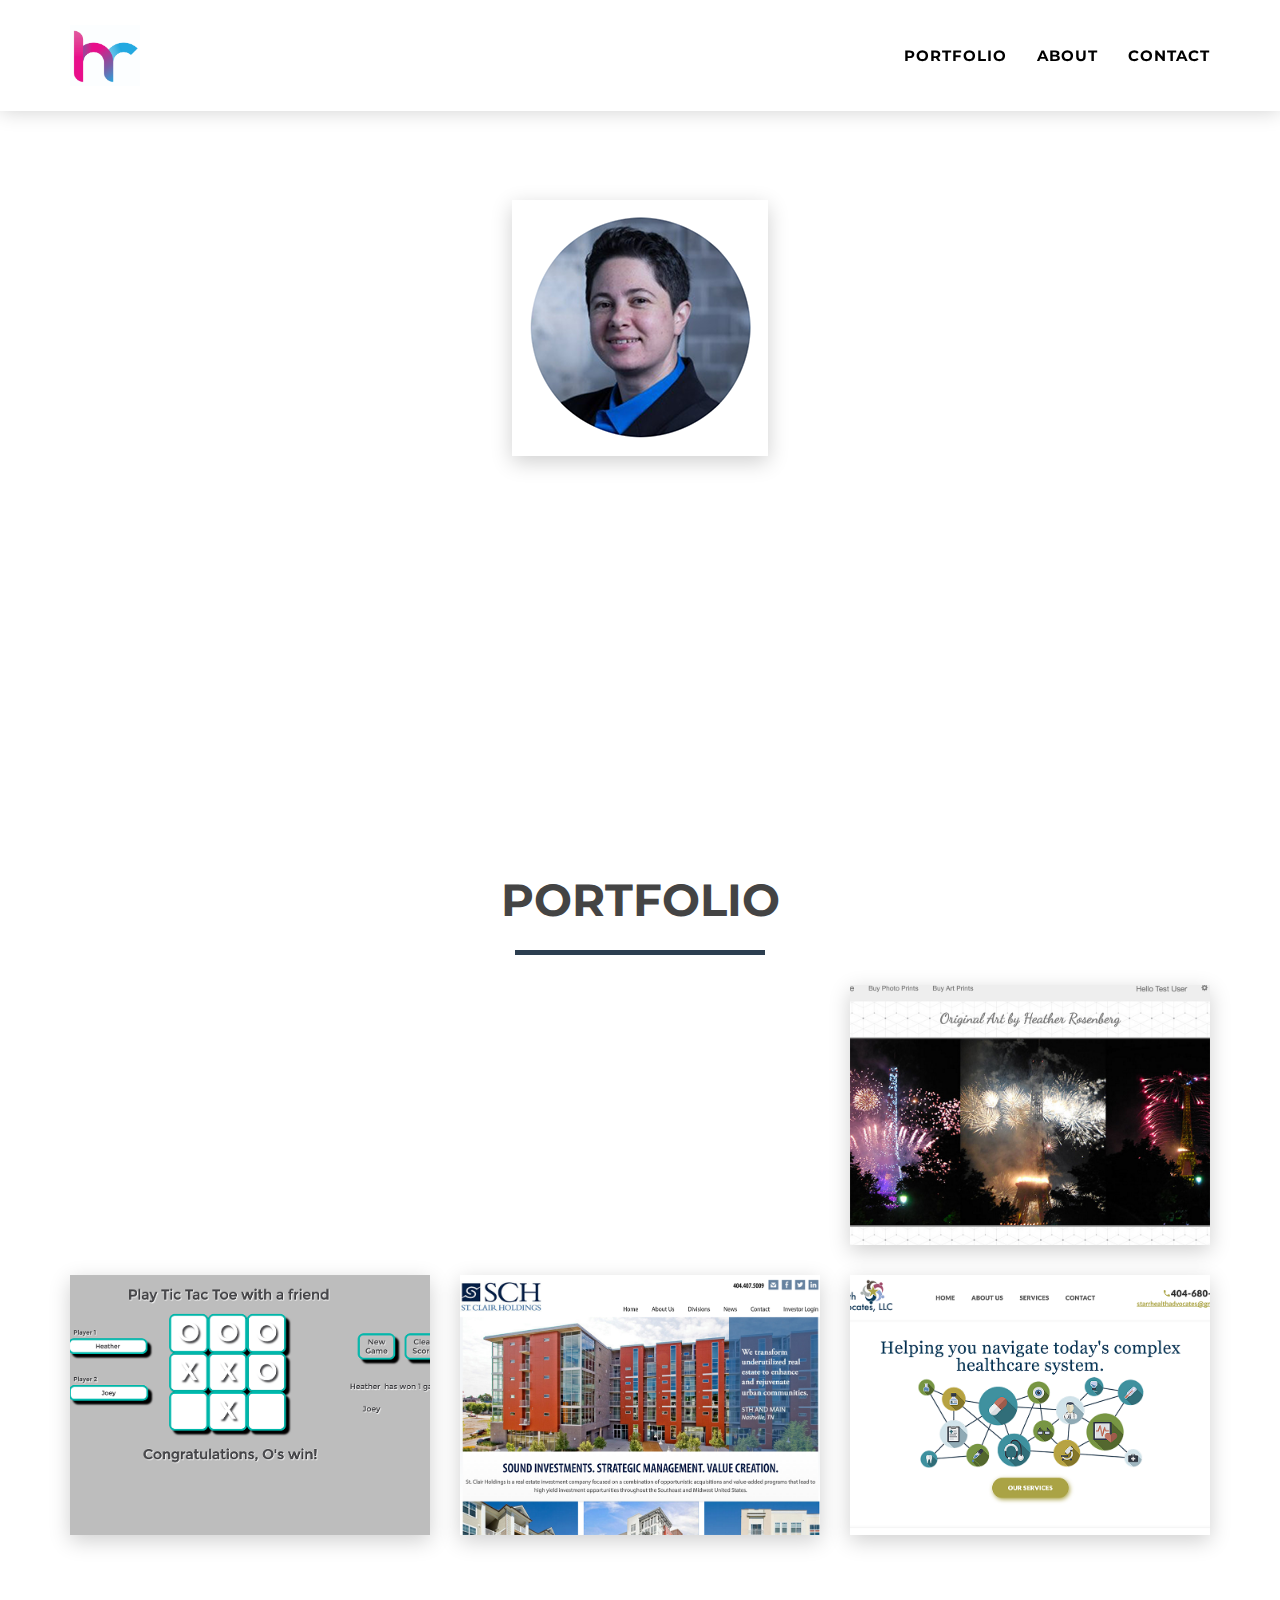
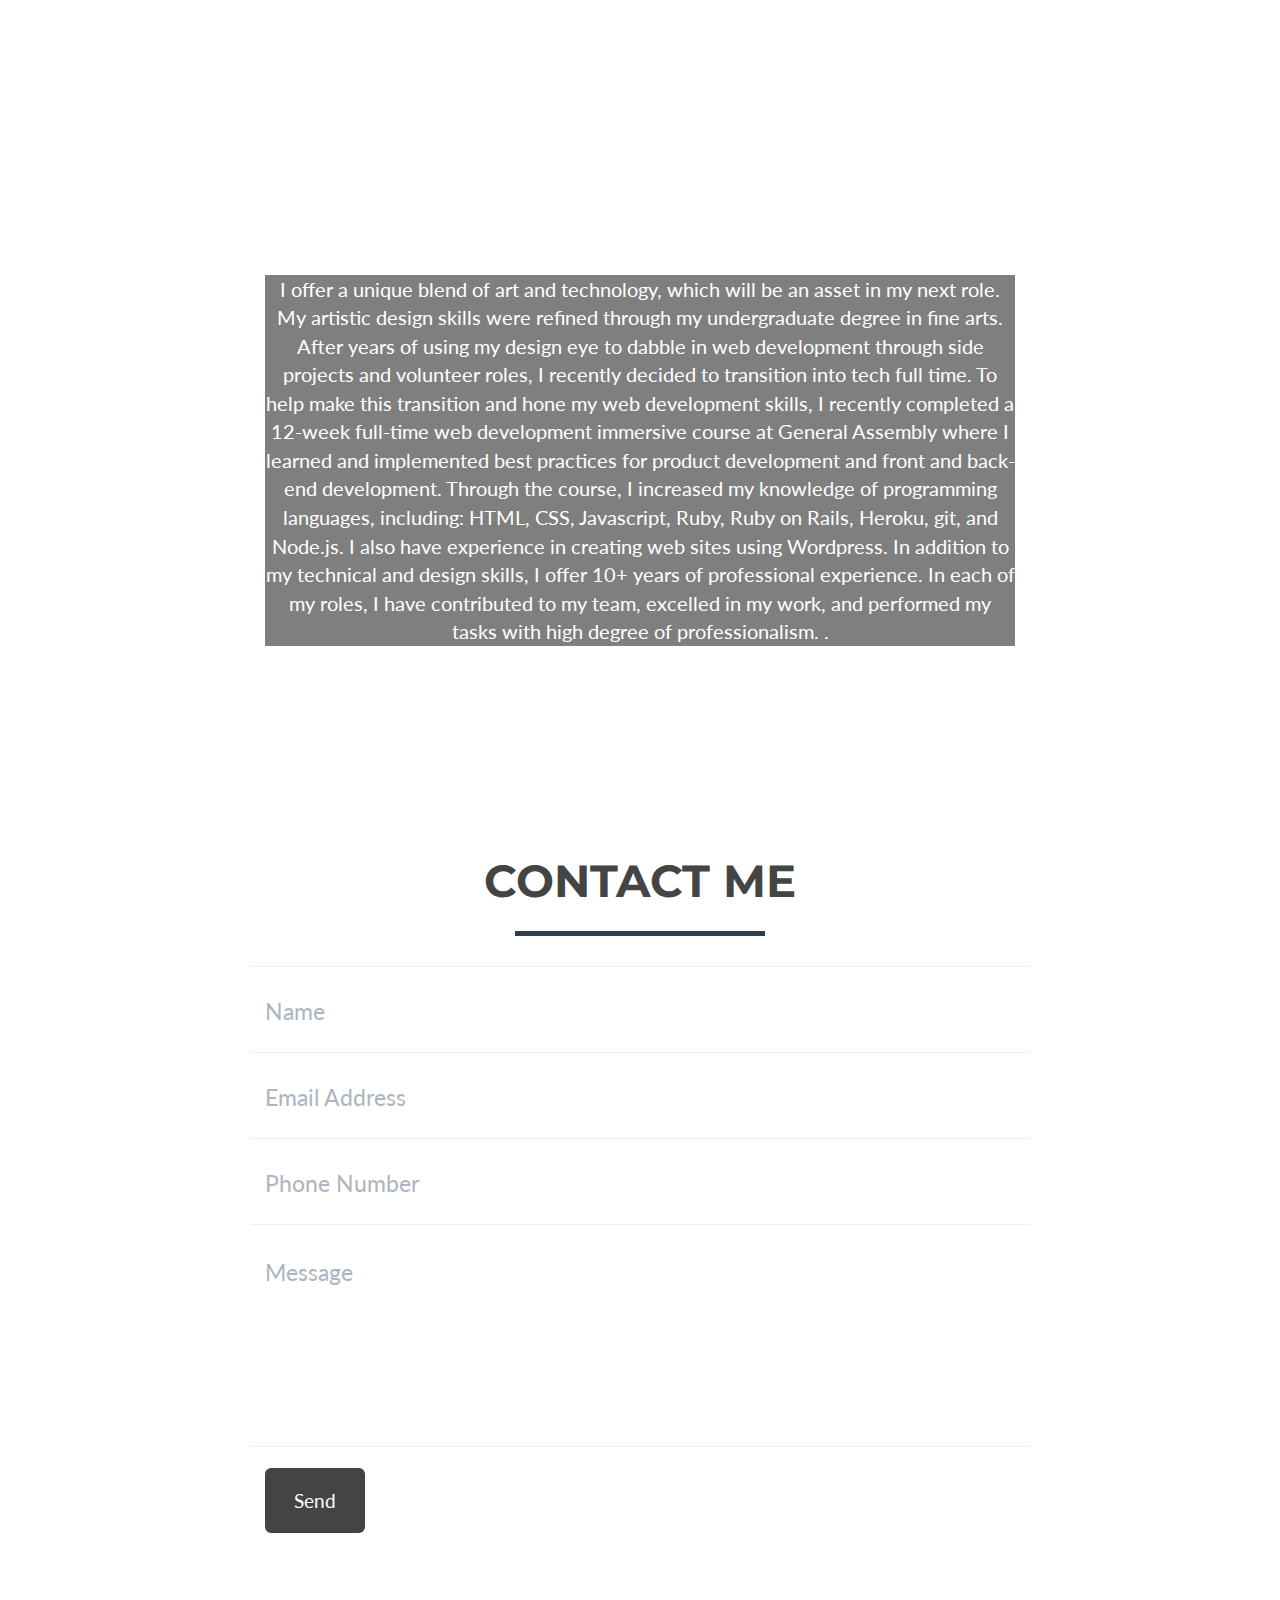
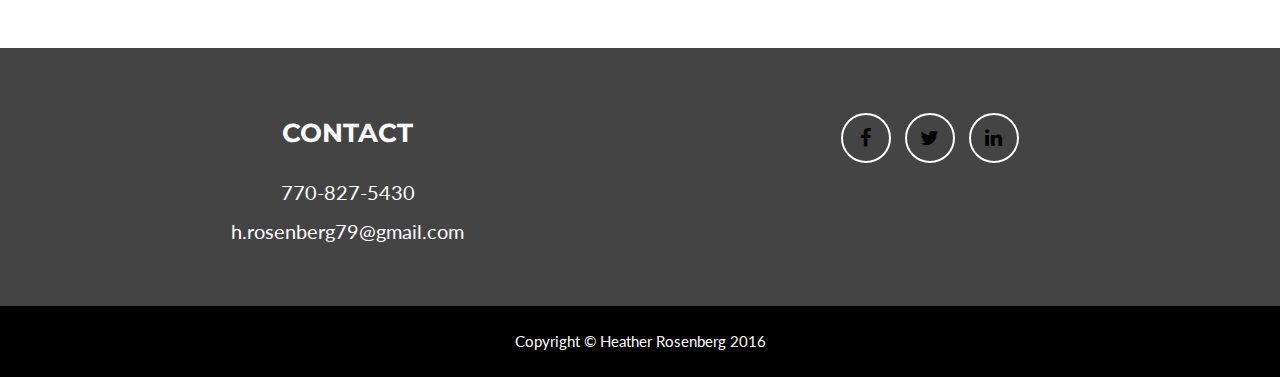
==== portfolio/index.html @ 95f4e846 "Add files via upload" ====
<!DOCTYPE html>
<html lang="en">

<head>

    <meta charset="utf-8">
    <meta http-equiv="X-UA-Compatible" content="IE=edge">
    <meta name="viewport" content="width=device-width, initial-scale=1">
    <meta name="description" content="">
    <meta name="author" content="">

    <title>Freelancer - Start Bootstrap Theme</title>

    <!-- Bootstrap Core CSS - Uses Bootswatch Flatly Theme: http://bootswatch.com/flatly/ -->
    <link href="css/bootstrap.min.css" rel="stylesheet">

    <!-- Custom CSS -->
    <link href="css/freelancer.css" rel="stylesheet">

    <!-- Custom Fonts -->
    <link href="font-awesome/css/font-awesome.min.css" rel="stylesheet" type="text/css">
    <link href="http://fonts.googleapis.com/css?family=Montserrat:400,700" rel="stylesheet" type="text/css">
    <link href="http://fonts.googleapis.com/css?family=Lato:400,700,400italic,700italic" rel="stylesheet" type="text/css">

    <!-- HTML5 Shim and Respond.js IE8 support of HTML5 elements and media queries -->
    <!-- WARNING: Respond.js doesn't work if you view the page via file:// -->
    <!--[if lt IE 9]>
        <script src="https://oss.maxcdn.com/libs/html5shiv/3.7.0/html5shiv.js"></script>
        <script src="https://oss.maxcdn.com/libs/respond.js/1.4.2/respond.min.js"></script>
    <![endif]-->

</head>

<body id="page-top" class="index">

    <!-- Navigation -->
    <nav class="navbar navbar-default navbar-fixed-top">
        <div class="container">
            <!-- Brand and toggle get grouped for better mobile display -->
            <div class="navbar-header page-scroll">
                <button type="button" class="navbar-toggle" data-toggle="collapse" data-target="#bs-example-navbar-collapse-1">
                    <span class="sr-only">Toggle navigation</span>
                    <span class="icon-bar"></span>
                    <span class="icon-bar"></span>
                    <span class="icon-bar"></span>
                </button>
                <a href="#page-top"><img class="logo" src="img/logo.jpg"></a>
            </div>

            <!-- Collect the nav links, forms, and other content for toggling -->
            <div class="collapse navbar-collapse" id="bs-example-navbar-collapse-1">
                <ul class="nav navbar-nav navbar-right">
                    <li class="hidden">
                        <a href="#page-top"></a>
                    </li>
                    <li class="page-scroll">
                        <a href="#portfolio">Portfolio</a>
                    </li>
                    <li class="page-scroll">
                        <a href="#about">About</a>
                    </li>
                    <li class="page-scroll">
                        <a href="#contact">Contact</a>
                    </li>
                </ul>
            </div>
            <!-- /.navbar-collapse -->
        </div>
        <!-- /.container-fluid -->
    </nav>

    <!-- Header -->
    <header>
        <div class="container">
            <div class="row">
                <div class="col-lg-12">
                    <img class="img-responsive" src="img/profilepic.png" alt="">
                    <div class="intro-text">
                        <span class="name">Heather Rosenberg</span>
                        <hr class="star-light">
                        <span class="skills">Full Stack Web Developer</span>
                    </div>
                </div>
            </div>
        </div>
    </header>

    <!-- Portfolio Grid Section -->
    <section id="portfolio">
        <div class="container">
            <div class="row">
                <div class="col-lg-12 text-center">
                    <h2>Portfolio</h2>
                    <hr class="star-primary">
                </div>
            </div>
            <div class="row">
                <div class="col-sm-4 portfolio-item">
                    <a href="https://github.com/hrosenbe1/Symptom-App" class="portfolio-link" data-toggle="modal" target="blank">
                        <div class="caption">

                            <div class="caption-content">
                            <p>Ruby on Rails</p>
                                <i class="fa fa-search-plus fa-3x"></i>
                            </div>
                        </div>
                        <img src="img/portfolio/symptom_app.png" class="img-responsive" alt="">
                    </a>
                </div>
                <div class="col-sm-4 portfolio-item">
                    <a href="https://github.com/hrosenbe1/project3" target="blank" class="portfolio-link" data-toggle="modal">
                        <div class="caption">
                            <div class="caption-content">
                            <p>ME(A)N stack w/out A</p>
                                <i class="fa fa-search-plus fa-3x"></i>
                            </div>
                        </div>
                        <img src="img/portfolio/style_up.png" class="img-responsive" alt="">
                    </a>
                </div>
                <div class="col-sm-4 portfolio-item">
                    <a href="https://github.com/hrosenbe1/project4" class="portfolio-link" data-toggle="modal" target="blank">
                        <div class="caption">
                            <div class="caption-content">
                            <p>MEAN stack<p>
                                <i class="fa fa-search-plus fa-3x"></i>
                            </div>
                        </div>
                        <img src="img/portfolio/homescreenshot.png" class="img-responsive" alt="">
                    </a>
                </div>
                <div class="col-sm-4 portfolio-item">
                    <a href="https://github.com/hrosenbe1/Tic-Tac-Toe" class="portfolio-link" data-toggle="modal" target="blank">
                        <div class="caption">
                            <div class="caption-content">
                            <p>Javascript/Jquery</p>
                                <i class="fa fa-search-plus fa-3x"></i>
                            </div>
                        </div>
                        <img src="img/portfolio/ttt.png" class="img-responsive" alt="">
                    </a>
                </div>
                <div class="col-sm-4 portfolio-item">
                    <a href="http://www.stclairholdings.com" class="portfolio-link" data-toggle="modal" target="blank">
                        <div class="caption">
                            <div class="caption-content">
                            <p>Wordpress</p>
                                <i class="fa fa-search-plus fa-3x"></i>
                            </div>
                        </div>
                        <img src="img/portfolio/stclair.png" class="img-responsive" alt="">
                    </a>
                </div>
                <div class="col-sm-4 portfolio-item">
                    <a href="http://www.starrhealthadvocates.com" class="portfolio-link" data-toggle="modal" target="blank">
                        <div class="caption">
                            <div class="caption-content">
                            <p>Wordpress (in progress)</p>
                                <i class="fa fa-search-plus fa-3x"></i>
                            </div>
                        </div>
                        <img src="img/portfolio/starrhealth.png" class="img-responsive" alt="">
                    </a>
                </div>
            </div>
        </div>
    </section>

    <!-- About Section -->
    <section class="success" id="about">
        <div class="container">
            <div class="row">
                <div class="col-lg-12 text-center">
                    <h2 class="about">About</h2>
                    <hr class="star-light">
                </div>
            </div>
            <div class="row">
                <div class="col-lg-8 col-lg-offset-2">
                    <div class="box">
                    <p class="about-text">I offer a unique blend of art and technology, which will be an asset in my next role. My artistic design skills were refined through my undergraduate degree in fine arts. After years of using my design eye to dabble in web development through side projects and volunteer roles, I recently decided to transition into tech full time. To help make this transition and hone my web development skills, I recently completed a 12-week full-time web development immersive course at General Assembly where I learned and implemented best practices for product development and front and back-end development. Through the course, I increased my knowledge of programming languages, including: HTML, CSS, Javascript, Ruby, Ruby on Rails, Heroku, git, and Node.js. I also have experience in creating web sites using Wordpress. In addition to my technical and design skills, I offer 10+ years of professional experience. In each of my roles, I have contributed to my team, excelled in my work, and performed my tasks with high degree of professionalism.
.</p></div>
                </div>
                <!-- <div class="col-lg-4">
                    <p>Whether you're a student looking to showcase your work, a professional looking to attract clients, or a graphic artist looking to share your projects, this template is the perfect starting point!</p>
                </div> -->
                <!-- <div class="col-lg-8 col-lg-offset-2 text-center">
                    <a href="#" class="btn btn-lg btn-outline">
                        <i class="fa fa-download"></i> Download Theme
                    </a>
                </div> -->
            </div>
        </div>
    </section>

    <!-- Contact Section -->
    <section id="contact">
        <div class="container">
            <div class="row">
                <div class="col-lg-12 text-center">
                    <h2>Contact Me</h2>
                    <hr class="star-primary">
                </div>
            </div>
            <div class="row">
                <div class="col-lg-8 col-lg-offset-2">
                    <!-- To configure the contact form email address, go to mail/contact_me.php and update the email address in the PHP file on line 19. -->
                    <!-- The form should work on most web servers, but if the form is not working you may need to configure your web server differently. -->
                    <form name="sentMessage" id="contactForm" novalidate>
                        <div class="row control-group">
                            <div class="form-group col-xs-12 floating-label-form-group controls">
                                <label>Name</label>
                                <input type="text" class="form-control" placeholder="Name" id="name" required data-validation-required-message="Please enter your name.">
                                <p class="help-block text-danger"></p>
                            </div>
                        </div>
                        <div class="row control-group">
                            <div class="form-group col-xs-12 floating-label-form-group controls">
                                <label>Email Address</label>
                                <input type="email" class="form-control" placeholder="Email Address" id="email" required data-validation-required-message="Please enter your email address.">
                                <p class="help-block text-danger"></p>
                            </div>
                        </div>
                        <div class="row control-group">
                            <div class="form-group col-xs-12 floating-label-form-group controls">
                                <label>Phone Number</label>
                                <input type="tel" class="form-control" placeholder="Phone Number" id="phone" required data-validation-required-message="Please enter your phone number.">
                                <p class="help-block text-danger"></p>
                            </div>
                        </div>
                        <div class="row control-group">
                            <div class="form-group col-xs-12 floating-label-form-group controls">
                                <label>Message</label>
                                <textarea rows="5" class="form-control" placeholder="Message" id="message" required data-validation-required-message="Please enter a message."></textarea>
                                <p class="help-block text-danger"></p>
                            </div>
                        </div>
                        <br>
                        <div id="success"></div>
                        <div class="row">
                            <div class="form-group col-xs-12">
                                <button type="submit" class="btn btn-success btn-lg">Send</button>
                            </div>
                        </div>
                    </form>
                </div>
            </div>
        </div>
    </section>

    <!-- Footer -->
    <footer class="text-center">
        <div class="footer-above">
            <div class="container">
                <div class="row">
                    <div class="footer-col col-md-6">
                        <h3>Contact</h3>
                        <p>770-827-5430</p>
                        <p>h.rosenberg79@gmail.com</p>
                    </div>
                    <div class="footer-col col-md-6">
                        <!-- <h3>Around the Web</h3> -->
                        <ul class="list-inline">
                            <li>
                                <a href="https://www.facebook.com/heather.rosenberg.1293" class="btn-social btn-outline"><i class="fa fa-fw fa-facebook"></i></a>
                            </li>
                            <!-- <li>
                                <a href="#" class="btn-social btn-outline"><i class="fa fa-fw fa-google-plus"></i></a>
                            </li> -->
                            <li>
                                <a href="https://twitter.com/hrosenbe1" class="btn-social btn-outline"><i class="fa fa-fw fa-twitter"></i></a>
                            </li>
                            <li>
                                <a href="https://www.linkedin.com/in/heatherrosenberg" class="btn-social btn-outline"><i class="fa fa-fw fa-linkedin"></i></a>
                            </li>
                            <!-- <li>
                                <a href="#" class="btn-social btn-outline"><i class="fa fa-fw fa-dribbble"></i></a>
                            </li> -->
                        </ul>
                    </div>
                    <!-- <div class="footer-col col-md-4">
                        <h3>About Freelancer</h3>
                        <p>Freelance is a free to use, open source Bootstrap theme created by <a href="http://startbootstrap.com">Start Bootstrap</a>.</p>
                    </div> -->
                </div>
            </div>
        </div>
        <div class="footer-below">
            <div class="container">
                <div class="row">
                    <div class="col-lg-12">
                        Copyright &copy; Heather Rosenberg 2016
                    </div>
                </div>
            </div>
        </div>
    </footer>

    <!-- Scroll to Top Button (Only visible on small and extra-small screen sizes) -->
    <div class="scroll-top page-scroll visible-xs visible-sm">
        <a class="btn btn-primary" href="#page-top">
            <i class="fa fa-chevron-up"></i>
        </a>
    </div>

    <!-- Portfolio Modals -->
    <div class="portfolio-modal modal fade" id="portfolioModal1" tabindex="-1" role="dialog" aria-hidden="true">
        <div class="modal-content">
            <div class="close-modal" data-dismiss="modal">
                <div class="lr">
                    <div class="rl">
                    </div>
                </div>
            </div>
            <div class="container">
                <div class="row">
                    <div class="col-lg-8 col-lg-offset-2">
                        <div class="modal-body">
                            <h2>Project Title</h2>
                            <hr class="star-primary">
                            <img src="img/portfolio/cabin.png" class="img-responsive img-centered" alt="">
                            <p>Use this area of the page to describe your project. The icon above is part of a free icon set by <a href="https://sellfy.com/p/8Q9P/jV3VZ/">Flat Icons</a>. On their website, you can download their free set with 16 icons, or you can purchase the entire set with 146 icons for only $12!</p>
                            <ul class="list-inline item-details">
                                <li>Client:
                                    <strong><a href="http://startbootstrap.com">Start Bootstrap</a>
                                    </strong>
                                </li>
                                <li>Date:
                                    <strong><a href="http://startbootstrap.com">April 2014</a>
                                    </strong>
                                </li>
                                <li>Service:
                                    <strong><a href="http://startbootstrap.com">Web Development</a>
                                    </strong>
                                </li>
                            </ul>
                            <button type="button" class="btn btn-default" data-dismiss="modal"><i class="fa fa-times"></i> Close</button>
                        </div>
                    </div>
                </div>
            </div>
        </div>
    </div>
    <div class="portfolio-modal modal fade" id="portfolioModal2" tabindex="-1" role="dialog" aria-hidden="true">
        <div class="modal-content">
            <div class="close-modal" data-dismiss="modal">
                <div class="lr">
                    <div class="rl">
                    </div>
                </div>
            </div>
            <div class="container">
                <div class="row">
                    <div class="col-lg-8 col-lg-offset-2">
                        <div class="modal-body">
                            <h2>Project Title</h2>
                            <hr class="star-primary">
                            <img src="img/portfolio/cake.png" class="img-responsive img-centered" alt="">
                            <p>Use this area of the page to describe your project. The icon above is part of a free icon set by <a href="https://sellfy.com/p/8Q9P/jV3VZ/">Flat Icons</a>. On their website, you can download their free set with 16 icons, or you can purchase the entire set with 146 icons for only $12!</p>
                            <ul class="list-inline item-details">
                                <li>Client:
                                    <strong><a href="http://startbootstrap.com">Start Bootstrap</a>
                                    </strong>
                                </li>
                                <li>Date:
                                    <strong><a href="http://startbootstrap.com">April 2014</a>
                                    </strong>
                                </li>
                                <li>Service:
                                    <strong><a href="http://startbootstrap.com">Web Development</a>
                                    </strong>
                                </li>
                            </ul>
                            <button type="button" class="btn btn-default" data-dismiss="modal"><i class="fa fa-times"></i> Close</button>
                        </div>
                    </div>
                </div>
            </div>
        </div>
    </div>
    <div class="portfolio-modal modal fade" id="portfolioModal3" tabindex="-1" role="dialog" aria-hidden="true">
        <div class="modal-content">
            <div class="close-modal" data-dismiss="modal">
                <div class="lr">
                    <div class="rl">
                    </div>
                </div>
            </div>
            <div class="container">
                <div class="row">
                    <div class="col-lg-8 col-lg-offset-2">
                        <div class="modal-body">
                            <h2>Project Title</h2>
                            <hr class="star-primary">
                            <img src="img/portfolio/circus.png" class="img-responsive img-centered" alt="">
                            <p>Use this area of the page to describe your project. The icon above is part of a free icon set by <a href="https://sellfy.com/p/8Q9P/jV3VZ/">Flat Icons</a>. On their website, you can download their free set with 16 icons, or you can purchase the entire set with 146 icons for only $12!</p>
                            <ul class="list-inline item-details">
                                <li>Client:
                                    <strong><a href="http://startbootstrap.com">Start Bootstrap</a>
                                    </strong>
                                </li>
                                <li>Date:
                                    <strong><a href="http://startbootstrap.com">April 2014</a>
                                    </strong>
                                </li>
                                <li>Service:
                                    <strong><a href="http://startbootstrap.com">Web Development</a>
                                    </strong>
                                </li>
                            </ul>
                            <button type="button" class="btn btn-default" data-dismiss="modal"><i class="fa fa-times"></i> Close</button>
                        </div>
                    </div>
                </div>
            </div>
        </div>
    </div>
    <div class="portfolio-modal modal fade" id="portfolioModal4" tabindex="-1" role="dialog" aria-hidden="true">
        <div class="modal-content">
            <div class="close-modal" data-dismiss="modal">
                <div class="lr">
                    <div class="rl">
                    </div>
                </div>
            </div>
            <div class="container">
                <div class="row">
                    <div class="col-lg-8 col-lg-offset-2">
                        <div class="modal-body">
                            <h2>Project Title</h2>
                            <hr class="star-primary">
                            <img src="img/portfolio/game.png" class="img-responsive img-centered" alt="">
                            <p>Use this area of the page to describe your project. The icon above is part of a free icon set by <a href="https://sellfy.com/p/8Q9P/jV3VZ/">Flat Icons</a>. On their website, you can download their free set with 16 icons, or you can purchase the entire set with 146 icons for only $12!</p>
                            <ul class="list-inline item-details">
                                <li>Client:
                                    <strong><a href="http://startbootstrap.com">Start Bootstrap</a>
                                    </strong>
                                </li>
                                <li>Date:
                                    <strong><a href="http://startbootstrap.com">April 2014</a>
                                    </strong>
                                </li>
                                <li>Service:
                                    <strong><a href="http://startbootstrap.com">Web Development</a>
                                    </strong>
                                </li>
                            </ul>
                            <button type="button" class="btn btn-default" data-dismiss="modal"><i class="fa fa-times"></i> Close</button>
                        </div>
                    </div>
                </div>
            </div>
        </div>
    </div>
    <div class="portfolio-modal modal fade" id="portfolioModal5" tabindex="-1" role="dialog" aria-hidden="true">
        <div class="modal-content">
            <div class="close-modal" data-dismiss="modal">
                <div class="lr">
                    <div class="rl">
                    </div>
                </div>
            </div>
            <div class="container">
                <div class="row">
                    <div class="col-lg-8 col-lg-offset-2">
                        <div class="modal-body">
                            <h2>Project Title</h2>
                            <hr class="star-primary">
                            <img src="img/portfolio/safe.png" class="img-responsive img-centered" alt="">
                            <p>Use this area of the page to describe your project. The icon above is part of a free icon set by <a href="https://sellfy.com/p/8Q9P/jV3VZ/">Flat Icons</a>. On their website, you can download their free set with 16 icons, or you can purchase the entire set with 146 icons for only $12!</p>
                            <ul class="list-inline item-details">
                                <li>Client:
                                    <strong><a href="http://startbootstrap.com">Start Bootstrap</a>
                                    </strong>
                                </li>
                                <li>Date:
                                    <strong><a href="http://startbootstrap.com">April 2014</a>
                                    </strong>
                                </li>
                                <li>Service:
                                    <strong><a href="http://startbootstrap.com">Web Development</a>
                                    </strong>
                                </li>
                            </ul>
                            <button type="button" class="btn btn-default" data-dismiss="modal"><i class="fa fa-times"></i> Close</button>
                        </div>
                    </div>
                </div>
            </div>
        </div>
    </div>
    <div class="portfolio-modal modal fade" id="portfolioModal6" tabindex="-1" role="dialog" aria-hidden="true">
        <div class="modal-content">
            <div class="close-modal" data-dismiss="modal">
                <div class="lr">
                    <div class="rl">
                    </div>
                </div>
            </div>
            <div class="container">
                <div class="row">
                    <div class="col-lg-8 col-lg-offset-2">
                        <div class="modal-body">
                            <h2>Project Title</h2>
                            <hr class="star-primary">
                            <img src="img/portfolio/submarine.png" class="img-responsive img-centered" alt="">
                            <p>Use this area of the page to describe your project. The icon above is part of a free icon set by <a href="https://sellfy.com/p/8Q9P/jV3VZ/">Flat Icons</a>. On their website, you can download their free set with 16 icons, or you can purchase the entire set with 146 icons for only $12!</p>
                            <ul class="list-inline item-details">
                                <li>Client:
                                    <strong><a href="http://startbootstrap.com">Start Bootstrap</a>
                                    </strong>
                                </li>
                                <li>Date:
                                    <strong><a href="http://startbootstrap.com">April 2014</a>
                                    </strong>
                                </li>
                                <li>Service:
                                    <strong><a href="http://startbootstrap.com">Web Development</a>
                                    </strong>
                                </li>
                            </ul>
                            <button type="button" class="btn btn-default" data-dismiss="modal"><i class="fa fa-times"></i> Close</button>
                        </div>
                    </div>
                </div>
            </div>
        </div>
    </div>

    <!-- jQuery -->
    <script src="js/jquery.js"></script>

    <!-- Bootstrap Core JavaScript -->
    <script src="js/bootstrap.min.js"></script>

    <!-- Plugin JavaScript -->
    <script src="http://cdnjs.cloudflare.com/ajax/libs/jquery-easing/1.3/jquery.easing.min.js"></script>
    <script src="js/classie.js"></script>
    <script src="js/cbpAnimatedHeader.js"></script>

    <!-- Contact Form JavaScript -->
    <script src="js/jqBootstrapValidation.js"></script>
    <script src="js/contact_me.js"></script>

    <!-- Custom Theme JavaScript -->
    <script src="js/freelancer.js"></script>

</body>

</html>
---- portfolio/css/freelancer.css ----
/*!
 * Start Bootstrap - Freelancer Bootstrap Theme (http://startbootstrap.com)
 * Code licensed under the Apache License v2.0.
 * For details, see http://www.apache.org/licenses/LICENSE-2.0.
 */

body {
    overflow-x: hidden;
}

p {
    font-size: 20px;
}

p.small {
    font-size: 16px;
}

a,
a:hover,
a:focus,
a:active,
a.active {
    outline: 0;
    color: #18bc9c;
}

h1,
h2,
h3,
h4,
h5,
h6 {
    text-transform: uppercase;
    font-family: Montserrat,"Helvetica Neue",Helvetica,Arial,sans-serif;
    font-weight: 700;
}

hr.star-light,
hr.star-primary {
    margin: 25px auto 30px;
    padding: 0;
    max-width: 250px;
    border: 0;
    border-top: solid 5px;
    text-align: center;
}

hr.star-light:after,
hr.star-primary:after {
    content: "\f005";
    display: inline-block;
    position: relative;
    top: -.8em;
    padding: 0 .25em;
    font-family: FontAwesome;
    font-size: 2em;
}

hr.star-light {
    border-color: #fff;
}

hr.star-light:after {
    color: #fff;
    background-color: #18bc9c;
}

hr.star-primary {
    border-color: #2c3e50;
}

hr.star-primary:after {
    color: #2c3e50;
    background-color: #fff;
}

.img-centered {
    margin: 0 auto;
}

header {
    text-align: center;
    color: #fff;
    background: fixed;
    background-image: url(http://cdn.mysitemyway.com/etc-mysitemyway/webtreats/assets/posts/973/full/tileable-dark-wood-textures-8.jpg);
}

header .container {
    padding-top: 100px;
    padding-bottom: 50px;
}

header img {
    display: block;
    margin: 0 auto 20px;
}

header .intro-text .name {
    display: block;
    text-transform: uppercase;
    font-family: Montserrat,"Helvetica Neue",Helvetica,Arial,sans-serif;
    font-size: 2em;
    font-weight: 700;
}

header .intro-text .skills {
    font-size: 1.25em;
    font-weight: 300;
}

@media(min-width:768px) {
    header .container {
        padding-top: 200px;
        padding-bottom: 100px;
    }

    header .intro-text .name {
        font-size: 4.75em;
    }

    header .intro-text .skills {
        font-size: 1.75em;
    }
}

@media(min-width:768px) {
    .navbar-fixed-top {
        padding: 25px 0;
        -webkit-transition: padding .3s;
        -moz-transition: padding .3s;
        transition: padding .3s;
    }

    .navbar-fixed-top .navbar-brand {
        font-size: 2em;
        -webkit-transition: all .3s;
        -moz-transition: all .3s;
        transition: all .3s;
    }

    .navbar-fixed-top.navbar-shrink {
        padding: 10px 0;
    }

    .navbar-fixed-top.navbar-shrink .navbar-brand {
        font-size: 1.5em;
    }
}

.navbar {
    text-transform: uppercase;
    font-family: Montserrat,"Helvetica Neue",Helvetica,Arial,sans-serif;
    font-weight: 700;
}

.navbar a:focus {
    outline: 0;
}

.navbar .navbar-nav {
    letter-spacing: 1px;
}

.navbar .navbar-nav li a:focus {
    outline: 0;
}

.navbar-default,
.navbar-inverse {
    border: 0;
}

section {
    padding: 100px 0;
}

section h2 {
    margin: 0;
    font-size: 3em;
}

section.success {
    color: #fff;
    background-image: url(http://bgfons.com/upload/stone_texture152.jpg) !important;
    background: fixed;
}

section.success a,
section.success a:hover,
section.success a:focus,
section.success a:active,
section.success a.active {
    outline: 0;
    color: #2c3e50;
}

@media(max-width:767px) {
    section {
        padding: 75px 0;
    }

    section.first {
        padding-top: 75px;
    }
}

#portfolio .portfolio-item {
    right: 0;
    margin: 0 0 15px;
}

#portfolio .portfolio-item .portfolio-link {
    display: block;
    position: relative;
    margin: 0 auto;
    max-width: 400px;
}

#portfolio .portfolio-item .portfolio-link .caption {
    position: absolute;
    width: 100%;
    height: 100%;
    opacity: 0;
    background: rgba(24,188,156,.9);
    -webkit-transition: all ease .5s;
    -moz-transition: all ease .5s;
    transition: all ease .5s;
}

#portfolio .portfolio-item .portfolio-link .caption:hover {
    opacity: 1;
}

#portfolio .portfolio-item .portfolio-link .caption .caption-content {
    position: absolute;
    top: 50%;
    width: 100%;
    height: 20px;
    margin-top: -12px;
    text-align: center;
    font-size: 20px;
    color: #fff;
}

#portfolio .portfolio-item .portfolio-link .caption .caption-content i {
    margin-top: -12px;
}

#portfolio .portfolio-item .portfolio-link .caption .caption-content h3,
#portfolio .portfolio-item .portfolio-link .caption .caption-content h4 {
    margin: 0;
}

#portfolio * {
    z-index: 2;
}

@media(min-width:767px) {
    #portfolio .portfolio-item {
        margin: 0 0 30px;
    }
}

.btn-outline {
    margin-top: 15px;
    border: solid 2px #fff;
    font-size: 20px;
    color: #fff;
    background: 0 0;
    transition: all .3s ease-in-out;
}

.btn-outline:hover,
.btn-outline:focus,
.btn-outline:active,
.btn-outline.active {
    border: solid 2px #fff;
    color: #18bc9c;
    background: #fff;
}

.floating-label-form-group {
    position: relative;
    margin-bottom: 0;
    padding-bottom: .5em;
    border-bottom: 1px solid #eee;
}

.floating-label-form-group input,
.floating-label-form-group textarea {
    z-index: 1;
    position: relative;
    padding-right: 0;
    padding-left: 0;
    border: 0;
    border-radius: 0;
    font-size: 1.5em;
    background: 0 0;
    box-shadow: none!important;
    resize: none;
}

.floating-label-form-group label {
    display: block;
    z-index: 0;
    position: relative;
    top: 2em;
    margin: 0;
    font-size: .85em;
    line-height: 1.764705882em;
    vertical-align: middle;
    vertical-align: baseline;
    opacity: 0;
    -webkit-transition: top .3s ease,opacity .3s ease;
    -moz-transition: top .3s ease,opacity .3s ease;
    -ms-transition: top .3s ease,opacity .3s ease;
    transition: top .3s ease,opacity .3s ease;
}

.floating-label-form-group::not(:first-child) {
    padding-left: 14px;
    border-left: 1px solid #eee;
}

.floating-label-form-group-with-value label {
    top: 0;
    opacity: 1;
}

.floating-label-form-group-with-focus label {
    color: #18bc9c;
}

form .row:first-child .floating-label-form-group {
    border-top: 1px solid #eee;
}

footer {
    color: #fff;
}

footer h3 {
    margin-bottom: 30px;
}

footer .footer-above {
    padding-top: 50px;
    background-color: #2c3e50;
}

footer .footer-col {
    margin-bottom: 50px;
}

footer .footer-below {
    padding: 25px 0;
    background-color: #233140;
}

.btn-social {
    display: inline-block;
    width: 50px;
    height: 50px;
    border: 2px solid #fff;
    border-radius: 100%;
    text-align: center;
    font-size: 20px;
    line-height: 45px;
}

.btn:focus,
.btn:active,
.btn.active {
    outline: 0;
}

.scroll-top {
    z-index: 1049;
    position: fixed;
    right: 2%;
    bottom: 2%;
    width: 50px;
    height: 50px;
}

.scroll-top .btn {
    width: 50px;
    height: 50px;
    border-radius: 100%;
    font-size: 20px;
    line-height: 28px;
}

.scroll-top .btn:focus {
    outline: 0;
}

.portfolio-modal .modal-content {
    padding: 100px 0;
    min-height: 100%;
    border: 0;
    border-radius: 0;
    text-align: center;
    background-clip: border-box;
    -webkit-box-shadow: none;
    box-shadow: none;
}

.portfolio-modal .modal-content h2 {
    margin: 0;
    font-size: 3em;
}

.portfolio-modal .modal-content img {
    margin-bottom: 30px;
}

.portfolio-modal .modal-content .item-details {
    margin: 30px 0;
}

.portfolio-modal .close-modal {
    position: absolute;
    top: 25px;
    right: 25px;
    width: 75px;
    height: 75px;
    background-color: transparent;
    cursor: pointer;
}

.portfolio-modal .close-modal:hover {
    opacity: .3;
}

.portfolio-modal .close-modal .lr {
    z-index: 1051;
    width: 1px;
    height: 75px;
    margin-left: 35px;
    background-color: #2c3e50;
    -webkit-transform: rotate(45deg);
    -ms-transform: rotate(45deg);
    transform: rotate(45deg);
}

.portfolio-modal .close-modal .lr .rl {
    z-index: 1052;
    width: 1px;
    height: 75px;
    background-color: #2c3e50;
    -webkit-transform: rotate(90deg);
    -ms-transform: rotate(90deg);
    transform: rotate(90deg);
}

.portfolio-modal .modal-backdrop {
    display: none;
    opacity: 0;
}

.navbar-default {
    background-color: #ffffff;
}

a {
    color: #000 !important;
}

a:hover {
    color: #ed008c !important;
}

.logo {
    width: 70px;
}

.navbar-default .navbar-nav>.active>a, .navbar-default .navbar-nav>.active>a:hover, .navbar-default .navbar-nav>.active>a:focus {
    background-color: #4dd8ff !important;
}

h2 {
    color: #444444 !important;
}

hr.star-primary:after {
    color: #444444;
    background-color: transparent;
}

hr.star-primary {
    color: #444444;
}

hr.star-light:after {
    color: #fff;
    background-color: transparent;
}

hr.star-light {
    border-color: #fff;
}

#portfolio .portfolio-item .portfolio-link .caption {
    background-color: rgba(77, 216, 255, 0.901961);
}

.img-responsive {
    box-shadow: 0 6px 20px 0 rgba(0, 0, 0, 0.19);
}

nav.navbar {
    box-shadow: 0 0 20px 0 rgba(0, 0, 0, 0.19);
}

.about {
    color: white !important;
}

.box {
    background-color: rgba(0, 0, 0, 0.5);
}

.about-text {
    text-align: center;
}

button.btn-success {
    color: #fff !important;
    background-color: #444 !important;
    border-color: #444 !important;
}

button.btn-success:hover {
    color: #fff !important;
    background-color: #000 !important;
    border-color: #000 !important;
}

.footer-above {
    background-color: #444 !important;
}

.footer-below {
    background-color: #000 !important;
}
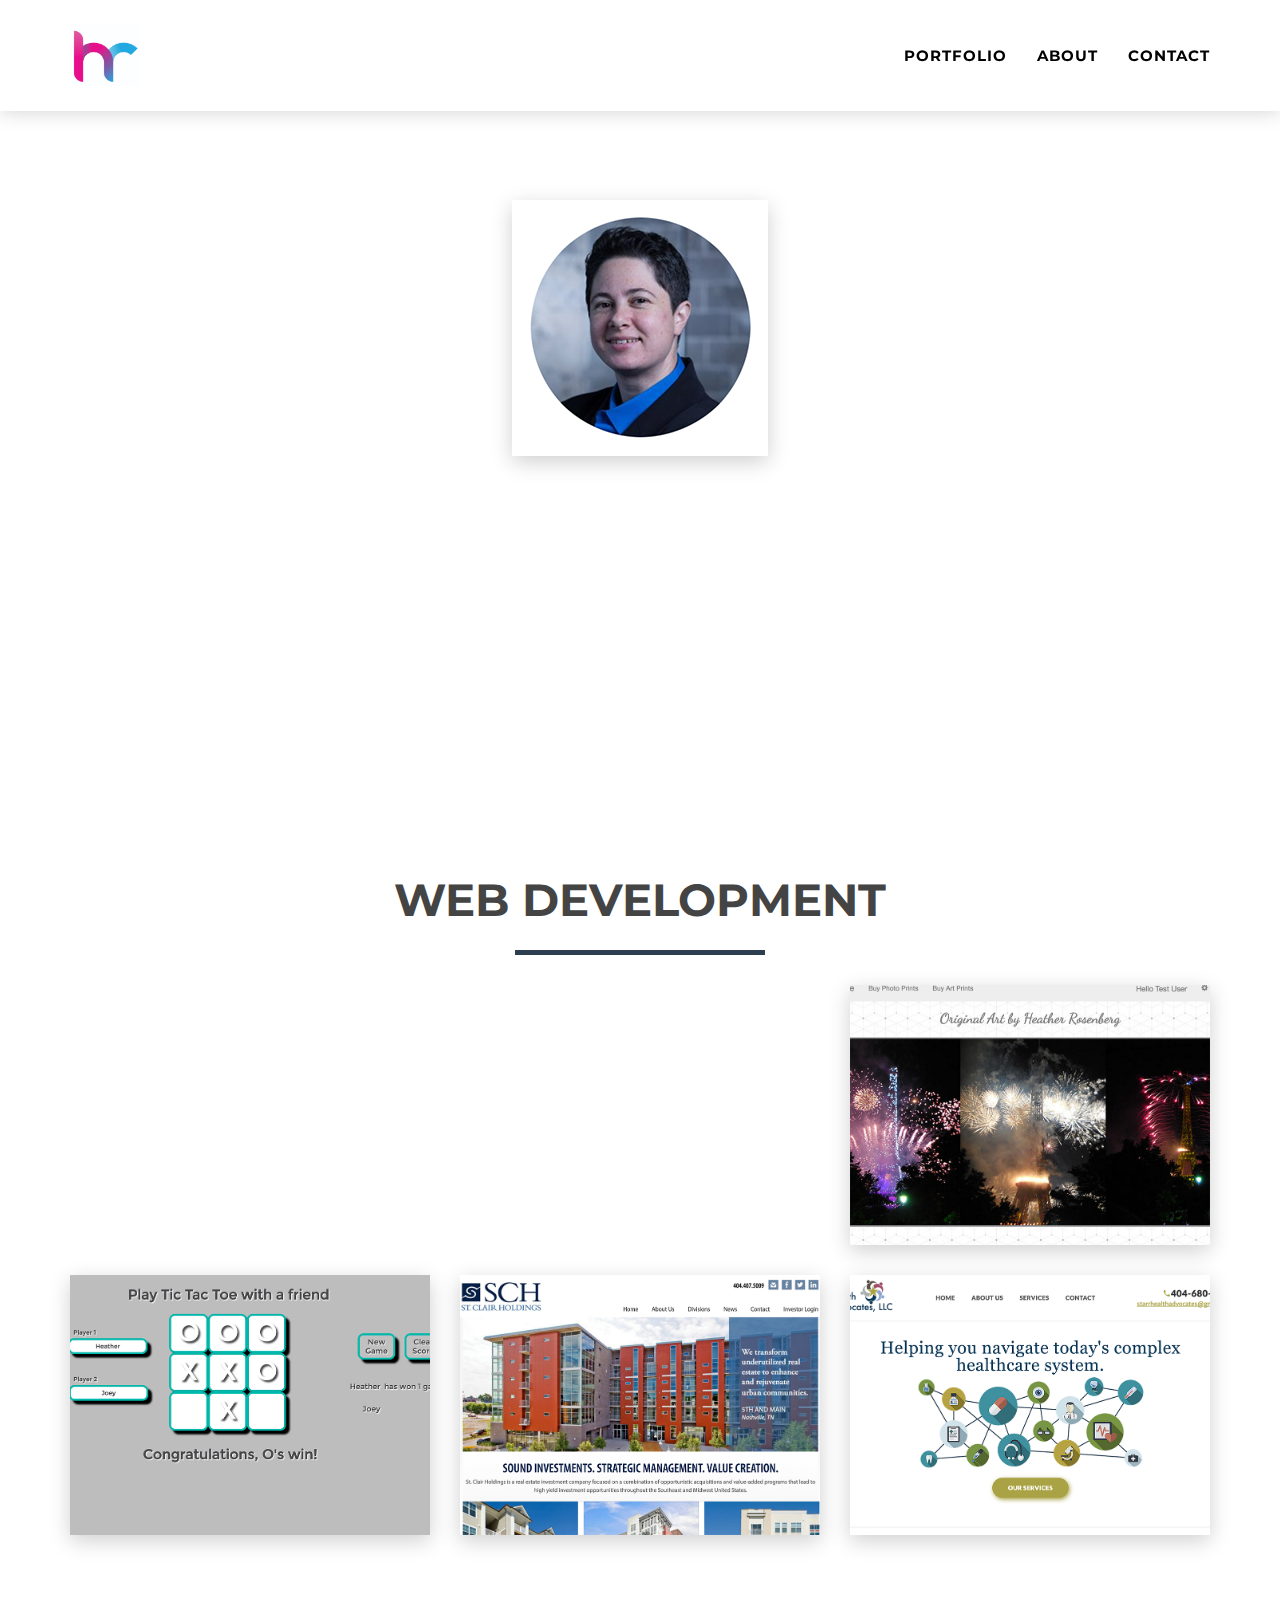
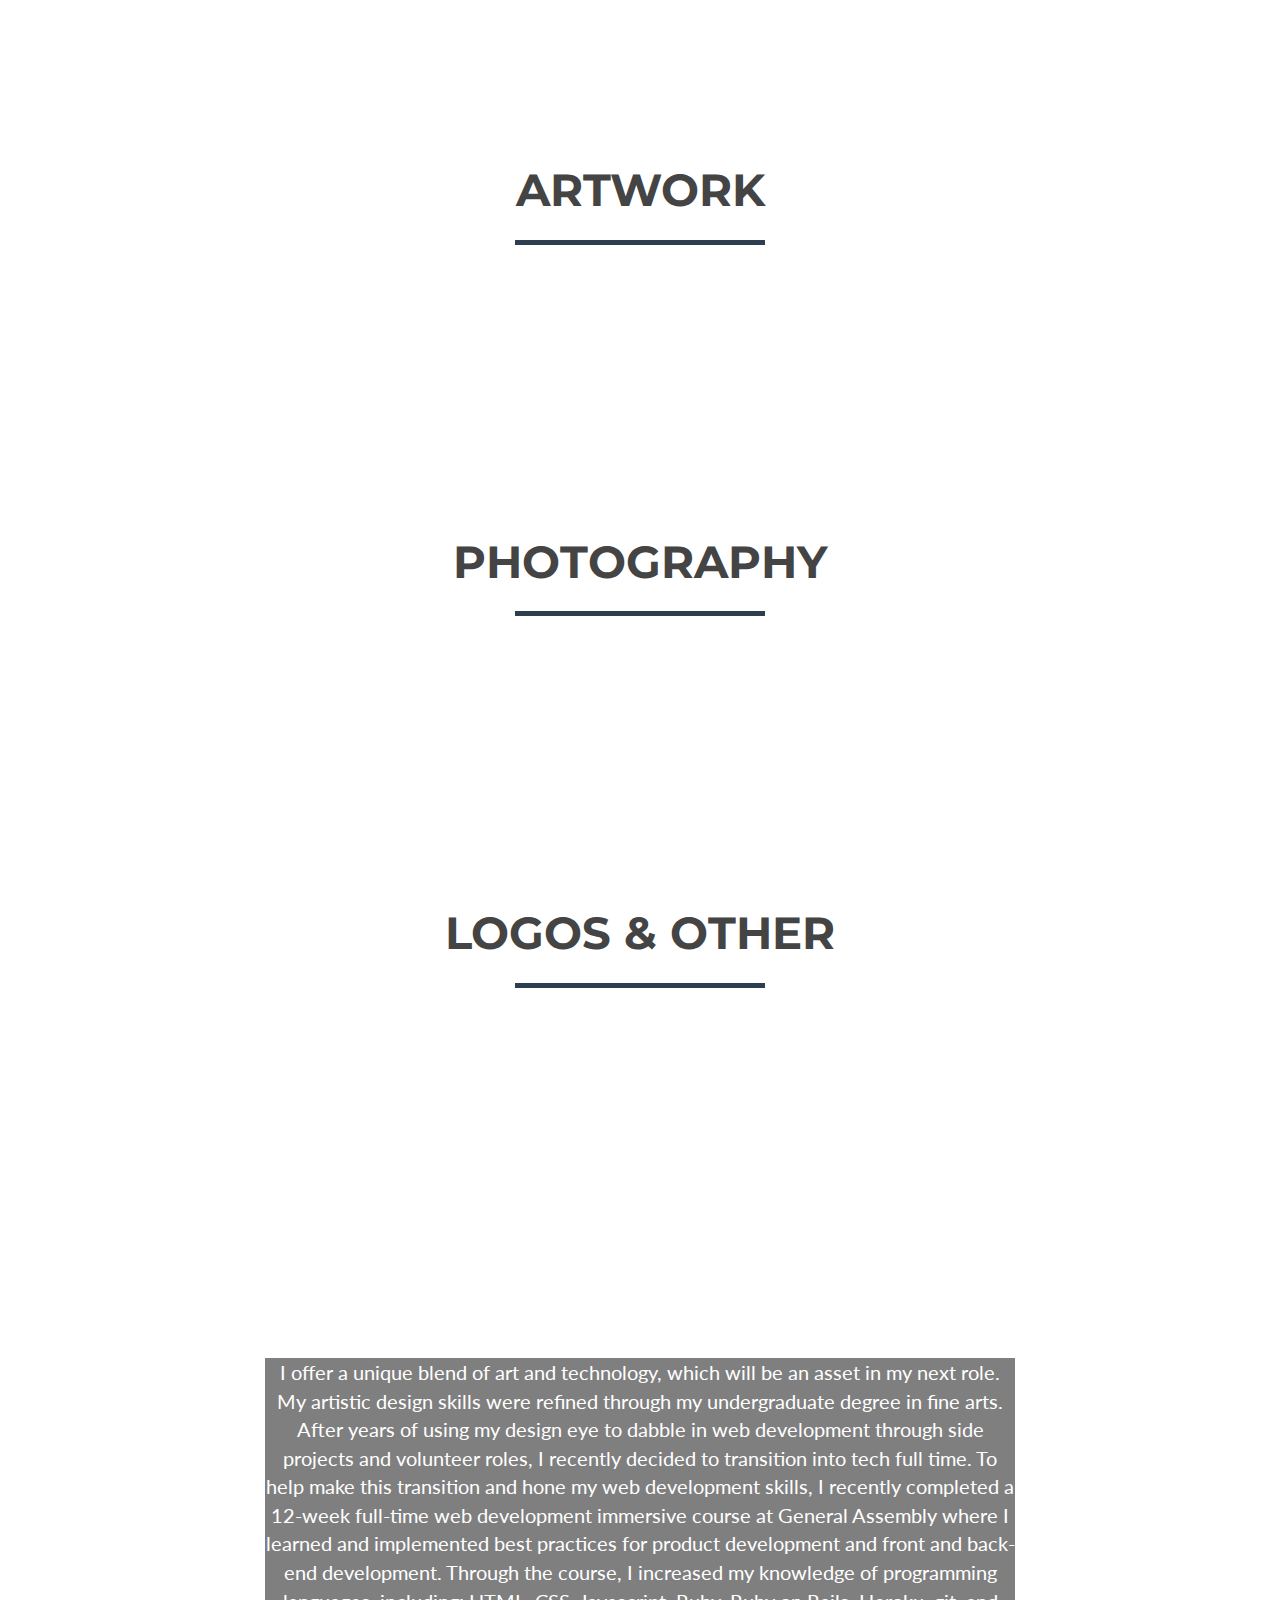
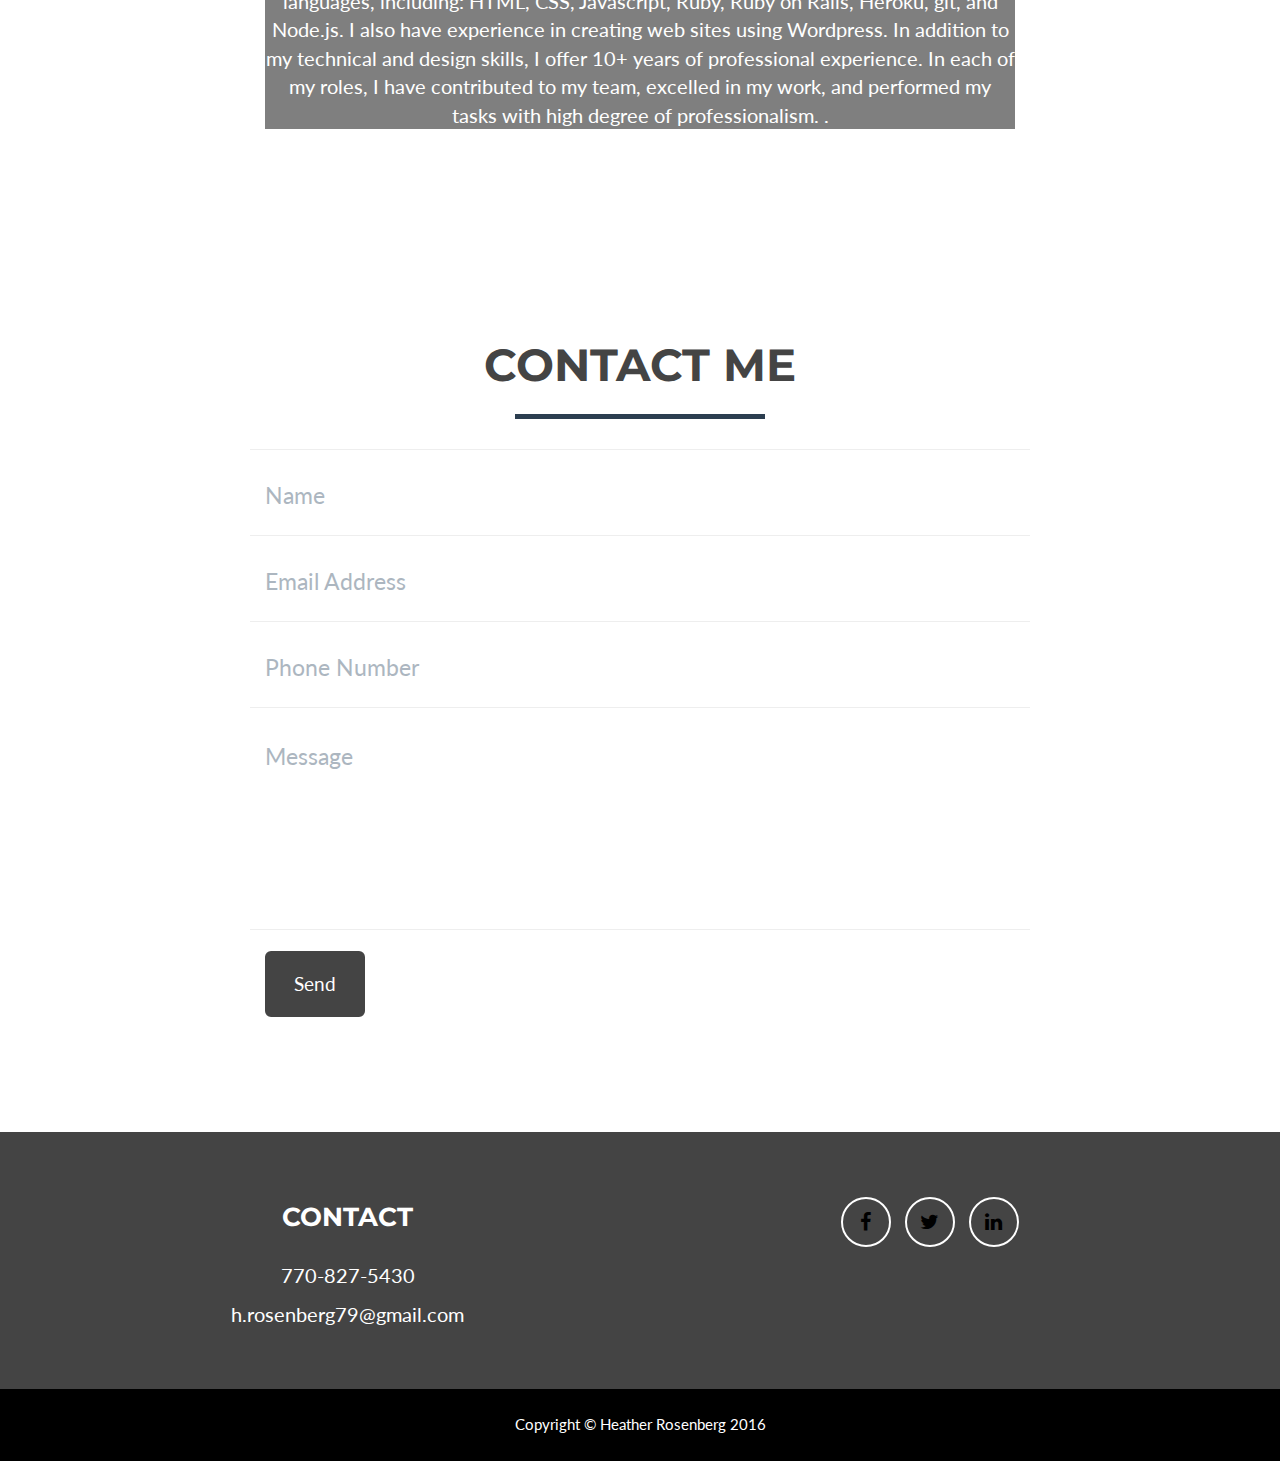
==== commit ec532b5b: "Update index.html" ====
--- a/portfolio/index.html
+++ b/portfolio/index.html
@@ -90,7 +90,7 @@
         <div class="container">
             <div class="row">
                 <div class="col-lg-12 text-center">
-                    <h2>Portfolio</h2>
+                    <h2>Web Development</h2>
                     <hr class="star-primary">
                 </div>
             </div>
@@ -165,6 +165,256 @@
             </div>
         </div>
     </section>
+
+
+<!--Artwork Section-->
+<section id="portfolio">
+        <div class="container">
+            <div class="row">
+                <div class="col-lg-12 text-center">
+                    <h2>Artwork</h2>
+                    <hr class="star-primary">
+                </div>
+            </div>
+            <div class="row">
+                <div class="col-sm-4 portfolio-item">
+                    <a href="http://hrosenbe1.github.io/Portfolio/portfolio/" class="portfolio-link" data-toggle="modal" target="blank">
+                        <div class="caption">
+
+                            <div class="caption-content">
+                            <p>Mixed Media</p>
+                                <i class="fa fa-search-plus fa-3x"></i>
+                            </div>
+                        </div>
+                        <img src="img/portfolio/jimi.png" class="img-responsive" alt="">
+                    </a>
+                </div>
+                <div class="col-sm-4 portfolio-item">
+                    <a href="http://hrosenbe1.github.io/Portfolio/portfolio/" target="blank" class="portfolio-link" data-toggle="modal">
+                        <div class="caption">
+                            <div class="caption-content">
+                            <p>Mixed Media</p>
+                                <i class="fa fa-search-plus fa-3x"></i>
+                            </div>
+                        </div>
+                        <img src="img/portfolio/homeless.png" class="img-responsive" alt="">
+                    </a>
+                </div>
+                <div class="col-sm-4 portfolio-item">
+                    <a href="http://hrosenbe1.github.io/Portfolio/portfolio/" class="portfolio-link" data-toggle="modal" target="blank">
+                        <div class="caption">
+                            <div class="caption-content">
+                            <p>Mixed Media<p>
+                                <i class="fa fa-search-plus fa-3x"></i>
+                            </div>
+                        </div>
+                        <img src="img/portfolio/trumpet.png" class="img-responsive" alt="">
+                    </a>
+                </div>
+                <div class="col-sm-4 portfolio-item">
+                    <a href="http://hrosenbe1.github.io/Portfolio/portfolio/" class="portfolio-link" data-toggle="modal" target="blank">
+                        <div class="caption">
+                            <div class="caption-content">
+                            <p>Screent Print/Inkjet</p>
+                                <i class="fa fa-search-plus fa-3x"></i>
+                            </div>
+                        </div>
+                        <img src="img/portfolio/prague.png" class="img-responsive" alt="">
+                    </a>
+                </div>
+                <div class="col-sm-4 portfolio-item">
+                    <a href="http://hrosenbe1.github.io/Portfolio/portfolio/" class="portfolio-link" data-toggle="modal" target="blank">
+                        <div class="caption">
+                            <div class="caption-content">
+                            <p>Screenprint/Inkjet</p>
+                                <i class="fa fa-search-plus fa-3x"></i>
+                            </div>
+                        </div>
+                        <img src="img/portfolio/notredame.png" class="img-responsive" alt="">
+                    </a>
+                </div>
+                <div class="col-sm-4 portfolio-item">
+                    <a href="http://hrosenbe1.github.io/Portfolio/portfolio/" class="portfolio-link" data-toggle="modal" target="blank">
+                        <div class="caption">
+                            <div class="caption-content">
+                            <p>Screenprint</p>
+                                <i class="fa fa-search-plus fa-3x"></i>
+                            </div>
+                        </div>
+                        <img src="img/portfolio/sacre.png" class="img-responsive" alt="">
+                    </a>
+                </div>
+            </div>
+        </div>
+    </section>
+
+
+
+<!--Photography Section-->
+<section id="portfolio">
+        <div class="container">
+            <div class="row">
+                <div class="col-lg-12 text-center">
+                    <h2>Photography</h2>
+                    <hr class="star-primary">
+                </div>
+            </div>
+            <div class="row">
+                <div class="col-sm-4 portfolio-item">
+                    <a href="http://hrosenbe1.github.io/Portfolio/portfolio/" class="portfolio-link" data-toggle="modal" target="blank">
+                        <div class="caption">
+
+                            <div class="caption-content">
+                            <p>Photography</p>
+                                <i class="fa fa-search-plus fa-3x"></i>
+                            </div>
+                        </div>
+                        <img src="img/portfolio/arc.png" class="img-responsive" alt="">
+                    </a>
+                </div>
+                <div class="col-sm-4 portfolio-item">
+                    <a href="http://hrosenbe1.github.io/Portfolio/portfolio/" target="blank" class="portfolio-link" data-toggle="modal">
+                        <div class="caption">
+                            <div class="caption-content">
+                            <p>Photography</p>
+                                <i class="fa fa-search-plus fa-3x"></i>
+                            </div>
+                        </div>
+                        <img src="img/portfolio/bastille.png" class="img-responsive" alt="">
+                    </a>
+                </div>
+                <div class="col-sm-4 portfolio-item">
+                    <a href="http://hrosenbe1.github.io/Portfolio/portfolio/" class="portfolio-link" data-toggle="modal" target="blank">
+                        <div class="caption">
+                            <div class="caption-content">
+                            <p>Photography<p>
+                                <i class="fa fa-search-plus fa-3x"></i>
+                            </div>
+                        </div>
+                        <img src="img/portfolio/saint.png" class="img-responsive" alt="">
+                    </a>
+                </div>
+                <div class="col-sm-4 portfolio-item">
+                    <a href="http://hrosenbe1.github.io/Portfolio/portfolio/" class="portfolio-link" data-toggle="modal" target="blank">
+                        <div class="caption">
+                            <div class="caption-content">
+                            <p>Photography</p>
+                                <i class="fa fa-search-plus fa-3x"></i>
+                            </div>
+                        </div>
+                        <img src="img/portfolio/turtle.png" class="img-responsive" alt="">
+                    </a>
+                </div>
+                <div class="col-sm-4 portfolio-item">
+                    <a href="http://hrosenbe1.github.io/Portfolio/portfolio/" class="portfolio-link" data-toggle="modal" target="blank">
+                        <div class="caption">
+                            <div class="caption-content">
+                            <p>Photography</p>
+                                <i class="fa fa-search-plus fa-3x"></i>
+                            </div>
+                        </div>
+                        <img src="img/portfolio/montmartre.png" class="img-responsive" alt="">
+                    </a>
+                </div>
+                <div class="col-sm-4 portfolio-item">
+                    <a href="http://hrosenbe1.github.io/Portfolio/portfolio/" class="portfolio-link" data-toggle="modal" target="blank">
+                        <div class="caption">
+                            <div class="caption-content">
+                            <p>Photography</p>
+                                <i class="fa fa-search-plus fa-3x"></i>
+                            </div>
+                        </div>
+                        <img src="img/portfolio/otter.png" class="img-responsive" alt="">
+                    </a>
+                </div>
+            </div>
+        </div>
+    </section>
+
+
+
+    <!--Logos & Other Section-->
+<section id="portfolio">
+        <div class="container">
+            <div class="row">
+                <div class="col-lg-12 text-center">
+                    <h2>Logos & Other</h2>
+                    <hr class="star-primary">
+                </div>
+            </div>
+            <div class="row">
+                <div class="col-sm-4 portfolio-item">
+                    <a href="http://hrosenbe1.github.io/Portfolio/portfolio/" class="portfolio-link" data-toggle="modal" target="blank">
+                        <div class="caption">
+
+                            <div class="caption-content">
+                            <p>Hackathon Logo</p>
+                                <i class="fa fa-search-plus fa-3x"></i>
+                            </div>
+                        </div>
+                        <img src="img/portfolio/Hack.png" class="img-responsive" alt="">
+                    </a>
+                </div>
+                <div class="col-sm-4 portfolio-item">
+                    <a href="http://hrosenbe1.github.io/Portfolio/portfolio/" target="blank" class="portfolio-link" data-toggle="modal">
+                        <div class="caption">
+                            <div class="caption-content">
+                            <p>Giant Banner</p>
+                                <i class="fa fa-search-plus fa-3x"></i>
+                            </div>
+                        </div>
+                        <img src="img/portfolio/GPMBA.png" class="img-responsive" alt="">
+                    </a>
+                </div>
+                <!-- <div class="col-sm-4 portfolio-item">
+                    <a href="http://hrosenbe1.github.io/Portfolio/portfolio/" class="portfolio-link" data-toggle="modal" target="blank">
+                        <div class="caption">
+                            <div class="caption-content">
+                            <p>Photography<p>
+                                <i class="fa fa-search-plus fa-3x"></i>
+                            </div>
+                        </div>
+                        <img src="img/portfolio/saint.png" class="img-responsive" alt="">
+                    </a>
+                </div>
+                <div class="col-sm-4 portfolio-item">
+                    <a href="http://hrosenbe1.github.io/Portfolio/portfolio/" class="portfolio-link" data-toggle="modal" target="blank">
+                        <div class="caption">
+                            <div class="caption-content">
+                            <p>Photography</p>
+                                <i class="fa fa-search-plus fa-3x"></i>
+                            </div>
+                        </div>
+                        <img src="img/portfolio/turtle.png" class="img-responsive" alt="">
+                    </a>
+                </div>
+                <div class="col-sm-4 portfolio-item">
+                    <a href="http://hrosenbe1.github.io/Portfolio/portfolio/" class="portfolio-link" data-toggle="modal" target="blank">
+                        <div class="caption">
+                            <div class="caption-content">
+                            <p>Photography</p>
+                                <i class="fa fa-search-plus fa-3x"></i>
+                            </div>
+                        </div>
+                        <img src="img/portfolio/montmartre.png" class="img-responsive" alt="">
+                    </a>
+                </div>
+                <div class="col-sm-4 portfolio-item">
+                    <a href="http://hrosenbe1.github.io/Portfolio/portfolio/" class="portfolio-link" data-toggle="modal" target="blank">
+                        <div class="caption">
+                            <div class="caption-content">
+                            <p>Photography</p>
+                                <i class="fa fa-search-plus fa-3x"></i>
+                            </div>
+                        </div>
+                        <img src="img/portfolio/otter.png" class="img-responsive" alt="">
+                    </a> -->
+                </div>
+            </div>
+        </div>
+    </section>
+
+
 
     <!-- About Section -->
     <section class="success" id="about">
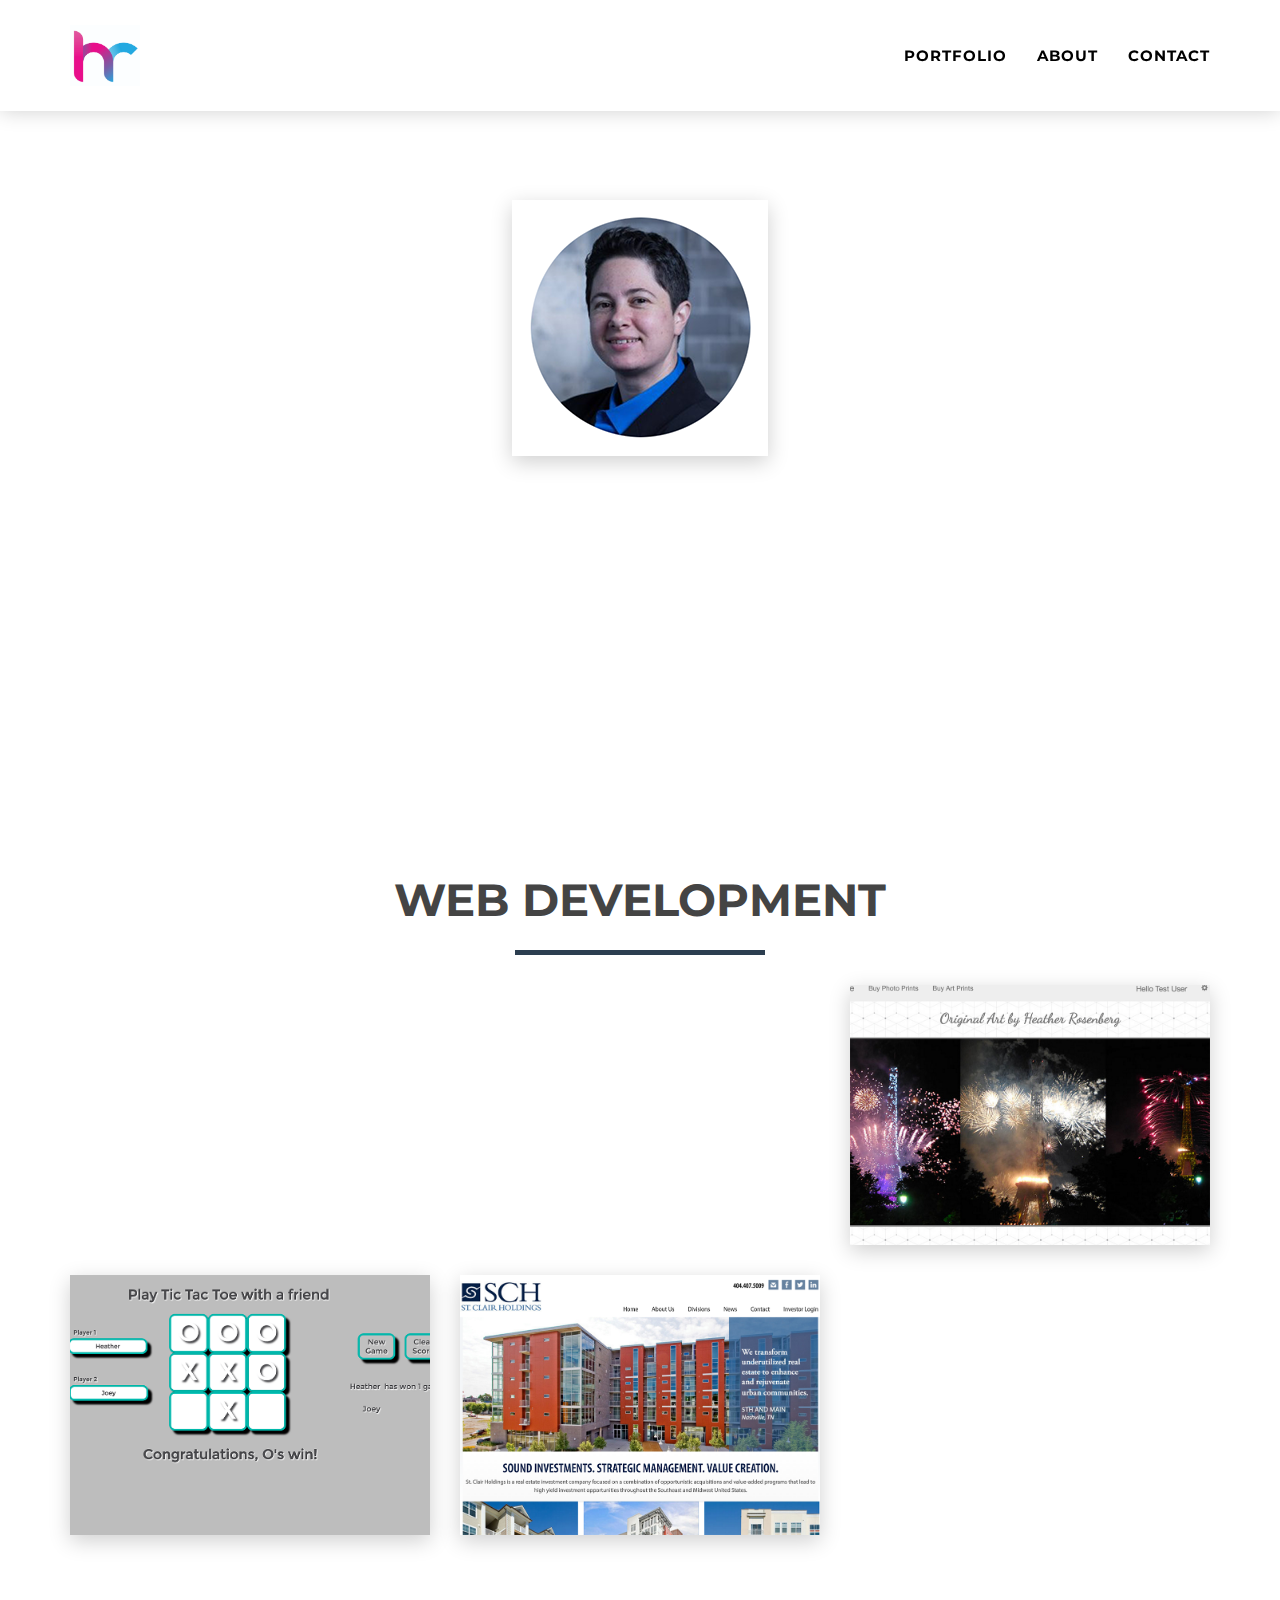
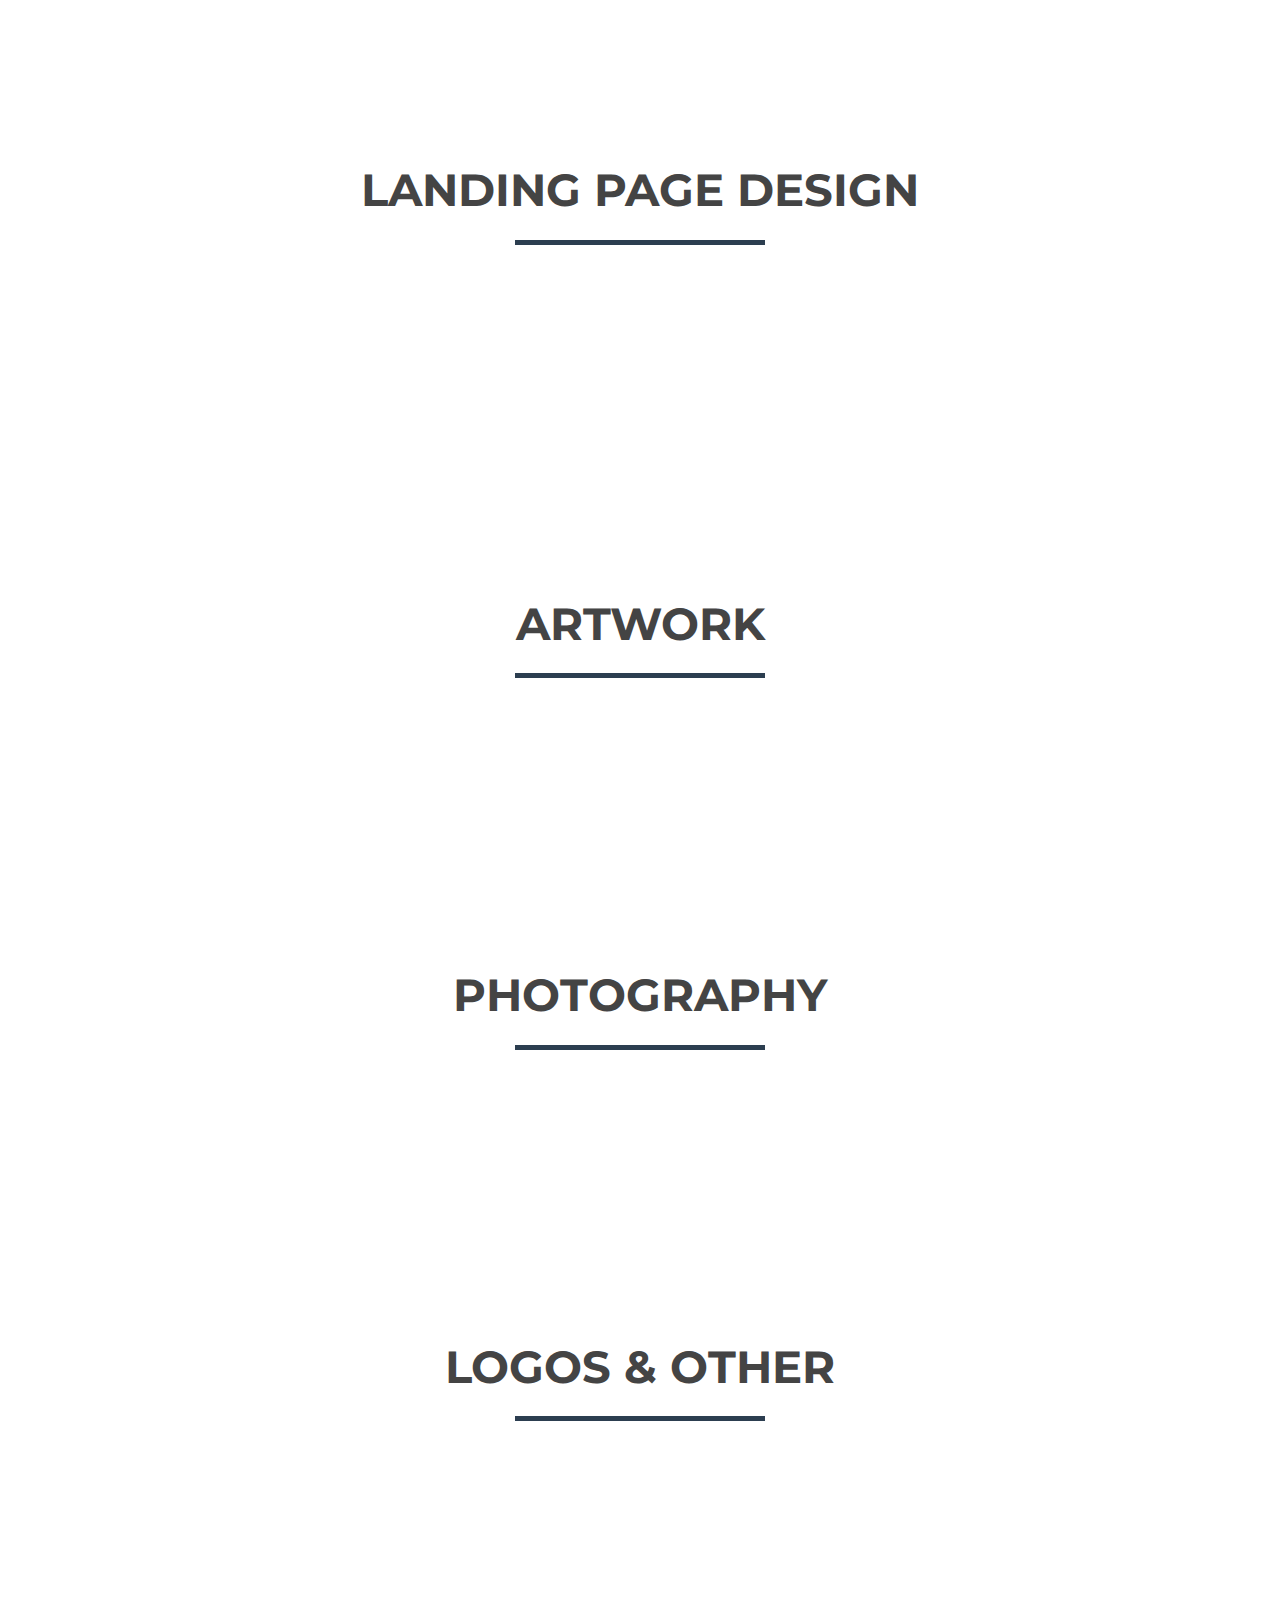
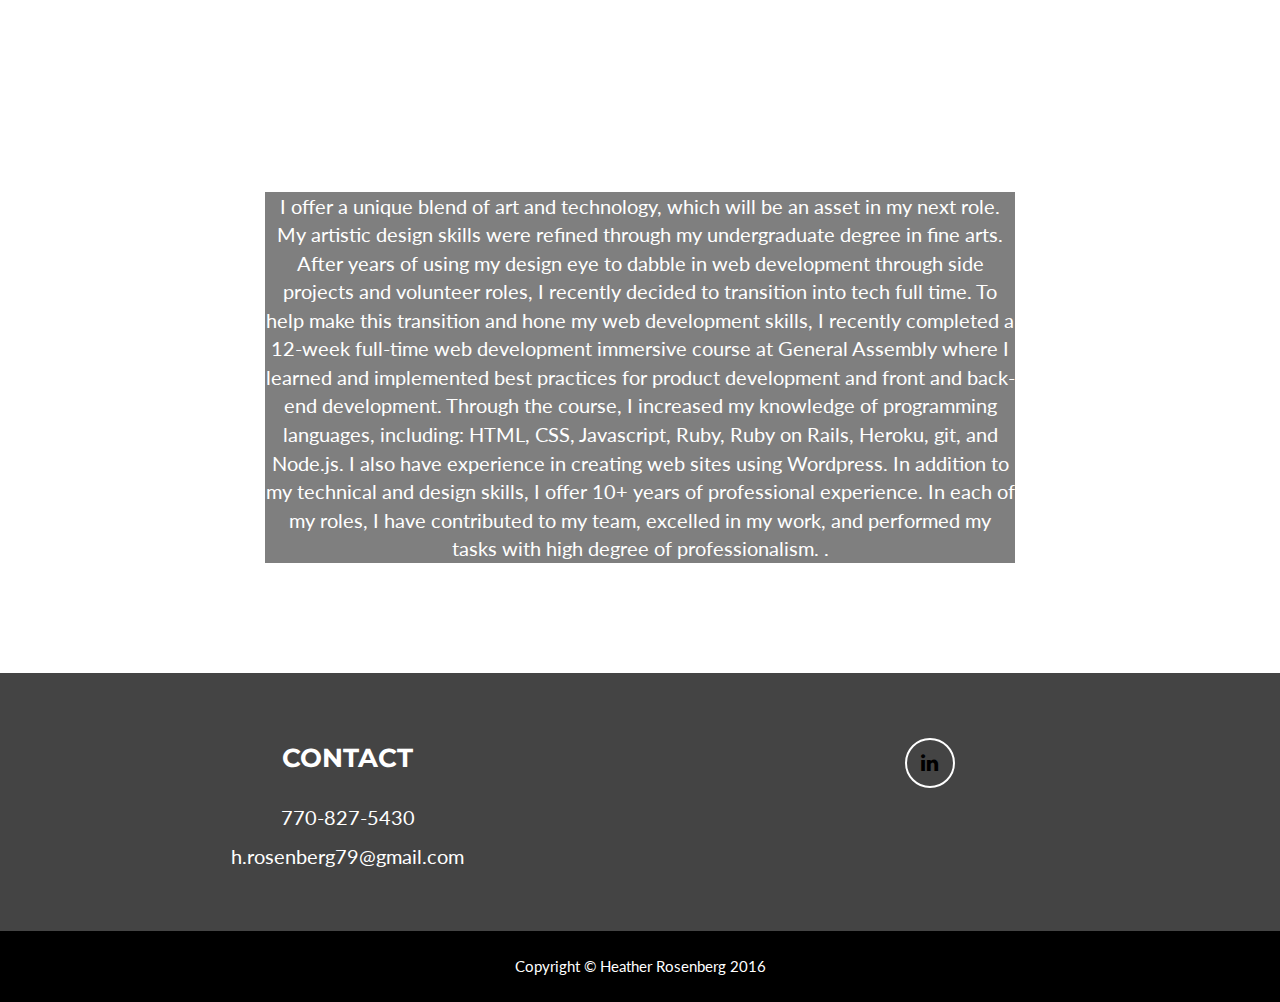
==== commit 99701a43: "update index.html" ====
--- a/portfolio/index.html
+++ b/portfolio/index.html
@@ -9,7 +9,7 @@
     <meta name="description" content="">
     <meta name="author" content="">
 
-    <title>Freelancer - Start Bootstrap Theme</title>
+    <title>Heather Rosenberg</title>
 
     <!-- Bootstrap Core CSS - Uses Bootswatch Flatly Theme: http://bootswatch.com/flatly/ -->
     <link href="css/bootstrap.min.css" rel="stylesheet">
@@ -152,14 +152,162 @@
                     </a>
                 </div>
                 <div class="col-sm-4 portfolio-item">
-                    <a href="http://www.starrhealthadvocates.com" class="portfolio-link" data-toggle="modal" target="blank">
-                        <div class="caption">
-                            <div class="caption-content">
-                            <p>Wordpress (in progress)</p>
-                                <i class="fa fa-search-plus fa-3x"></i>
-                            </div>
-                        </div>
-                        <img src="img/portfolio/starrhealth.png" class="img-responsive" alt="">
+                    <a href="http://www.mediumblue.com" class="portfolio-link" data-toggle="modal" target="blank">
+                        <div class="caption">
+                            <div class="caption-content">
+                            <p>Wordpress</p>
+                                <i class="fa fa-search-plus fa-3x"></i>
+                            </div>
+                        </div>
+                        <img src="img/portfolio/mediumBlue.png" class="img-responsive" alt="">
+                    </a>
+                </div>
+            </div>
+        </div>
+    </section>
+
+
+    <!-- Landing Page Grid Section -->
+    <section id="portfolio">
+        <div class="container">
+            <div class="row">
+                <div class="col-lg-12 text-center">
+                    <h2>Landing Page Design</h2>
+                    <hr class="star-primary">
+                </div>
+            </div>
+            <div class="row">
+                <div class="col-sm-4 portfolio-item">
+                    <a href="http://try.son-tours.com/ga-area-tours/" class="portfolio-link" data-toggle="modal" target="blank">
+                        <div class="caption">
+
+                            <div class="caption-content">
+                            <p>Unbounce - Son Tours</p>
+                                <i class="fa fa-search-plus fa-3x"></i>
+                            </div>
+                        </div>
+                        <img src="img/portfolio/SonToursGAStudies.png" class="img-responsive" alt="">
+                    </a>
+                </div>
+                <div class="col-sm-4 portfolio-item">
+                    <a href="http://try.son-tours.com/international-tours/" target="blank" class="portfolio-link" data-toggle="modal">
+                        <div class="caption">
+                            <div class="caption-content">
+                            <p>Unbounce - Son Tours</p>
+                                <i class="fa fa-search-plus fa-3x"></i>
+                            </div>
+                        </div>
+                        <img src="img/portfolio/SonToursInternational.png" class="img-responsive" alt="">
+                    </a>
+                </div>
+                <div class="col-sm-4 portfolio-item">
+                    <a href="http://dresses.alfredangelo.com/mother-of-the-bride-dresses/" class="portfolio-link" data-toggle="modal" target="blank">
+                        <div class="caption">
+                            <div class="caption-content">
+                            <p>Unbounce - Alfred Angelo<p>
+                                <i class="fa fa-search-plus fa-3x"></i>
+                            </div>
+                        </div>
+                        <img src="img/portfolio/MotherOfTheBride.png" class="img-responsive" alt="">
+                    </a>
+                </div>
+                <div class="col-sm-4 portfolio-item">
+                    <a href="http://dresses.alfredangelo.com/mermaid/fit/flare/" class="portfolio-link" data-toggle="modal" target="blank">
+                        <div class="caption">
+                            <div class="caption-content">
+                            <p>Unbounce - Alfred Angelo</p>
+                                <i class="fa fa-search-plus fa-3x"></i>
+                            </div>
+                        </div>
+                        <img src="img/portfolio/mermaid.png" class="img-responsive" alt="">
+                    </a>
+                </div>
+                <div class="col-sm-4 portfolio-item">
+                    <a href="http://dresses.alfredangelo.com/bridesmaid-navy-dresses/" class="portfolio-link" data-toggle="modal" target="blank">
+                        <div class="caption">
+                            <div class="caption-content">
+                            <p>Unbounce - Alfred Angelo</p>
+                                <i class="fa fa-search-plus fa-3x"></i>
+                            </div>
+                        </div>
+                        <img src="img/portfolio/navyBridesmaid.png" class="img-responsive" alt="">
+                    </a>
+                </div>
+                <div class="col-sm-4 portfolio-item">
+                    <a href="http://try.positionlogic.com/gps-tracking-services/" class="portfolio-link" data-toggle="modal" target="blank">
+                        <div class="caption">
+                            <div class="caption-content">
+                            <p>Unbounce - Position Logic</p>
+                                <i class="fa fa-search-plus fa-3x"></i>
+                            </div>
+                        </div>
+                        <img src="img/portfolio/positionLogic.png" class="img-responsive" alt="">
+                    </a>
+                </div>
+                <div class="col-sm-4 portfolio-item">
+                    <a href="http://reservations.concordhotels.com/pitlt-springhill-suites-pittsburgh-latrobe/" class="portfolio-link" data-toggle="modal" target="blank">
+                        <div class="caption">
+                            <div class="caption-content">
+                            <p>Unbounce - Concord</p>
+                                <i class="fa fa-search-plus fa-3x"></i>
+                            </div>
+                        </div>
+                        <img src="img/portfolio/springhillSuites.png" class="img-responsive" alt="">
+                    </a>
+                </div>
+                <div class="col-sm-4 portfolio-item">
+                    <a href="http://reservations.concordhotels.com/pittsburghsouthside-house-hyatt-com/en/hotel/" class="portfolio-link" data-toggle="modal" target="blank">
+                        <div class="caption">
+                            <div class="caption-content">
+                            <p>Unbounce - Concord</p>
+                                <i class="fa fa-search-plus fa-3x"></i>
+                            </div>
+                        </div>
+                        <img src="img/portfolio/hyattHouse.png" class="img-responsive" alt="">
+                    </a>
+                </div>
+                <div class="col-sm-4 portfolio-item">
+                    <a href="http://reservations.concordhotels.com/hilton-garden-inn-savannah-midtown/" class="portfolio-link" data-toggle="modal" target="blank">
+                        <div class="caption">
+                            <div class="caption-content">
+                            <p>Unbounce - Concord</p>
+                                <i class="fa fa-search-plus fa-3x"></i>
+                            </div>
+                        </div>
+                        <img src="img/portfolio/hiltonGarden.png" class="img-responsive" alt="">
+                    </a>
+                </div>
+                <div class="col-sm-4 portfolio-item">
+                    <a href="http://reservations.concordhotels.com/hampton-inn-and-suites-pittsburgh-airport-southsettlers-ridge/" class="portfolio-link" data-toggle="modal" target="blank">
+                        <div class="caption">
+                            <div class="caption-content">
+                            <p>Unbounce - Concord</p>
+                                <i class="fa fa-search-plus fa-3x"></i>
+                            </div>
+                        </div>
+                        <img src="img/portfolio/hamptonInn.png" class="img-responsive" alt="">
+                    </a>
+                </div>
+                <div class="col-sm-4 portfolio-item">
+                    <a href="http://reservations.concordhotels.com/pitok-courtyard-pittsburgh-shadyside/" class="portfolio-link" data-toggle="modal" target="blank">
+                        <div class="caption">
+                            <div class="caption-content">
+                            <p>Unbounce - Concord</p>
+                                <i class="fa fa-search-plus fa-3x"></i>
+                            </div>
+                        </div>
+                        <img src="img/portfolio/courtyard.png" class="img-responsive" alt="">
+                    </a>
+                </div>
+                <div class="col-sm-4 portfolio-item">
+                    <a href="http://reservations.concordhotels.com/miami-airport-east/hyatt/en/hotel/" class="portfolio-link" data-toggle="modal" target="blank">
+                        <div class="caption">
+                            <div class="caption-content">
+                            <p>Unbounce - Concord</p>
+                                <i class="fa fa-search-plus fa-3x"></i>
+                            </div>
+                        </div>
+                        <img src="img/portfolio/hyattPlace.png" class="img-responsive" alt="">
                     </a>
                 </div>
             </div>
@@ -444,7 +592,7 @@
     </section>
 
     <!-- Contact Section -->
-    <section id="contact">
+   <!-- <section id="contact">
         <div class="container">
             <div class="row">
                 <div class="col-lg-12 text-center">
@@ -453,10 +601,10 @@
                 </div>
             </div>
             <div class="row">
-                <div class="col-lg-8 col-lg-offset-2">
+                <div class="col-lg-8 col-lg-offset-2">-->
                     <!-- To configure the contact form email address, go to mail/contact_me.php and update the email address in the PHP file on line 19. -->
                     <!-- The form should work on most web servers, but if the form is not working you may need to configure your web server differently. -->
-                    <form name="sentMessage" id="contactForm" novalidate>
+                    <!--<form name="sentMessage" id="contactForm" novalidate>
                         <div class="row control-group">
                             <div class="form-group col-xs-12 floating-label-form-group controls">
                                 <label>Name</label>
@@ -496,10 +644,11 @@
                 </div>
             </div>
         </div>
-    </section>
+    </section>-->
 
     <!-- Footer -->
-    <footer class="text-center">
+
+    <footer id="contact" class="text-center">
         <div class="footer-above">
             <div class="container">
                 <div class="row">
@@ -511,15 +660,15 @@
                     <div class="footer-col col-md-6">
                         <!-- <h3>Around the Web</h3> -->
                         <ul class="list-inline">
-                            <li>
+                            <!--<li>
                                 <a href="https://www.facebook.com/heather.rosenberg.1293" class="btn-social btn-outline"><i class="fa fa-fw fa-facebook"></i></a>
-                            </li>
+                            </li>-->
                             <!-- <li>
                                 <a href="#" class="btn-social btn-outline"><i class="fa fa-fw fa-google-plus"></i></a>
                             </li> -->
-                            <li>
+                            <!--<li>
                                 <a href="https://twitter.com/hrosenbe1" class="btn-social btn-outline"><i class="fa fa-fw fa-twitter"></i></a>
-                            </li>
+                            </li>-->
                             <li>
                                 <a href="https://www.linkedin.com/in/heatherrosenberg" class="btn-social btn-outline"><i class="fa fa-fw fa-linkedin"></i></a>
                             </li>
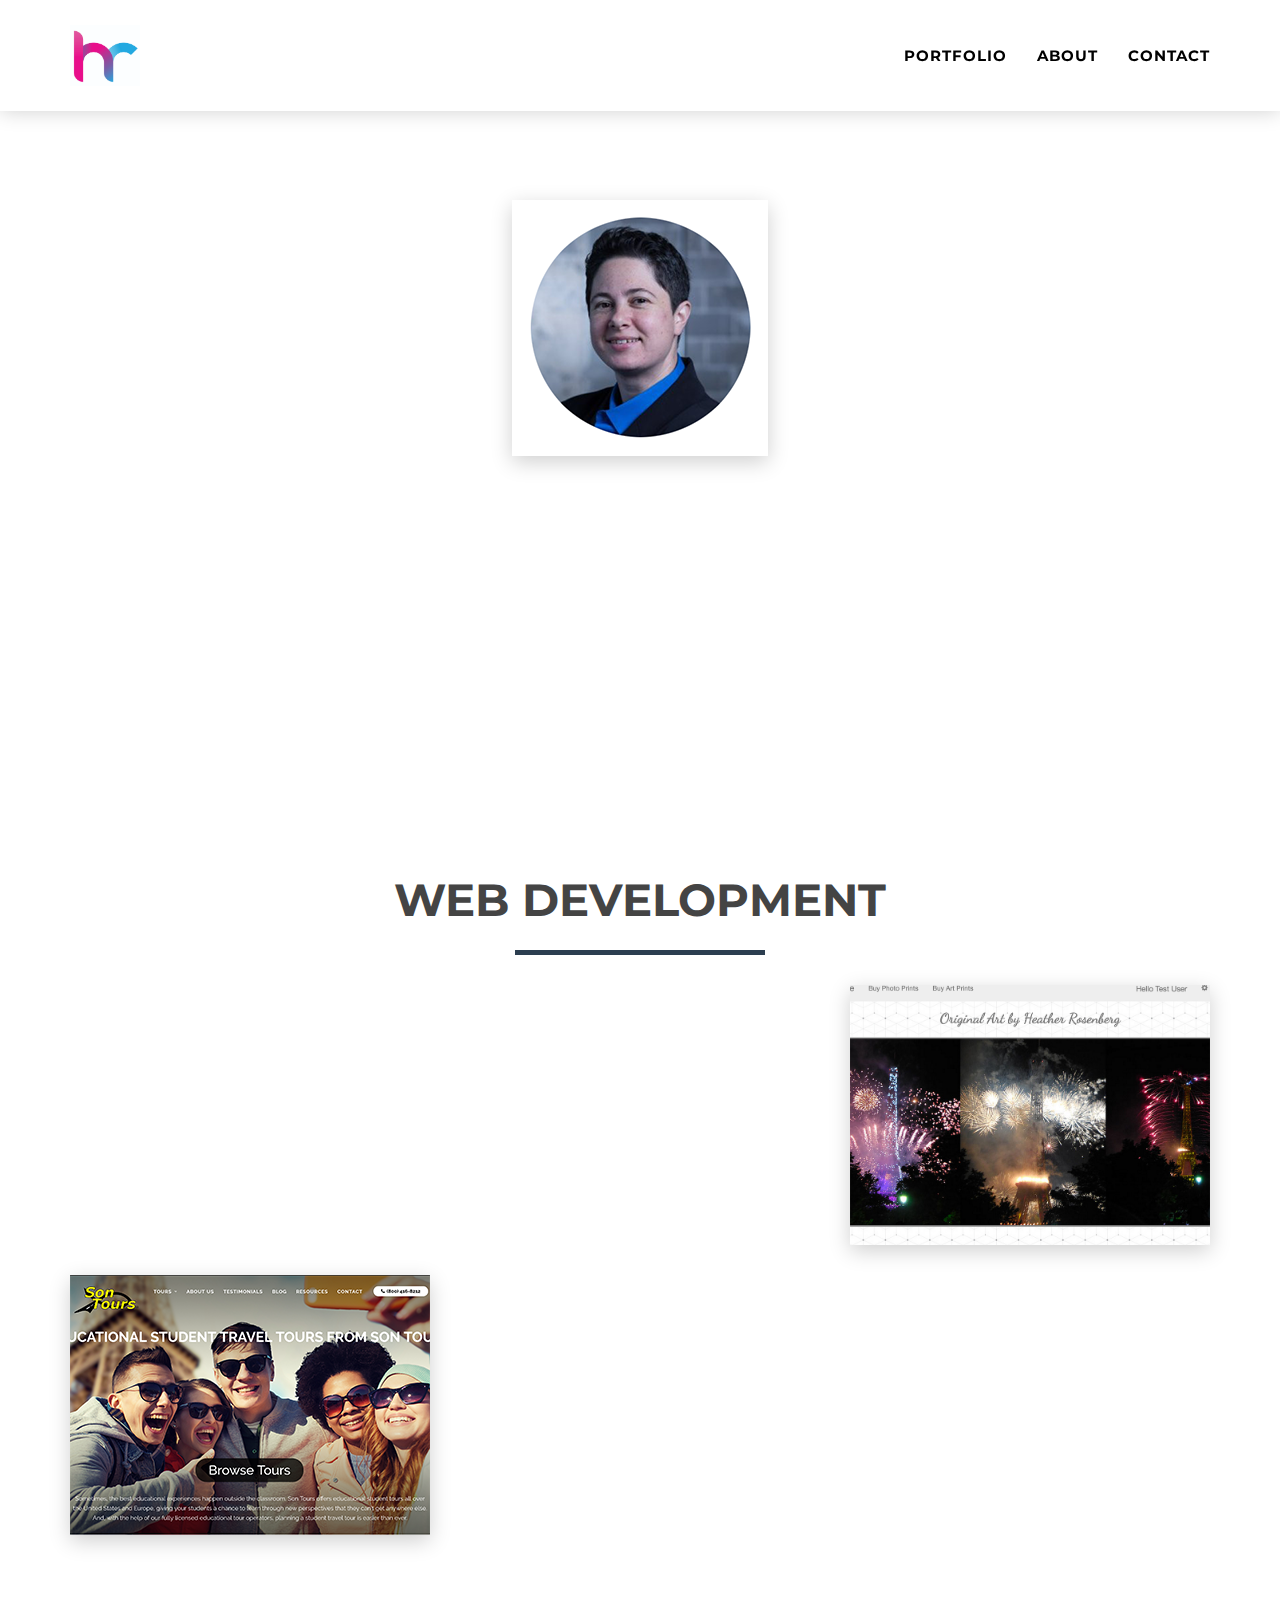
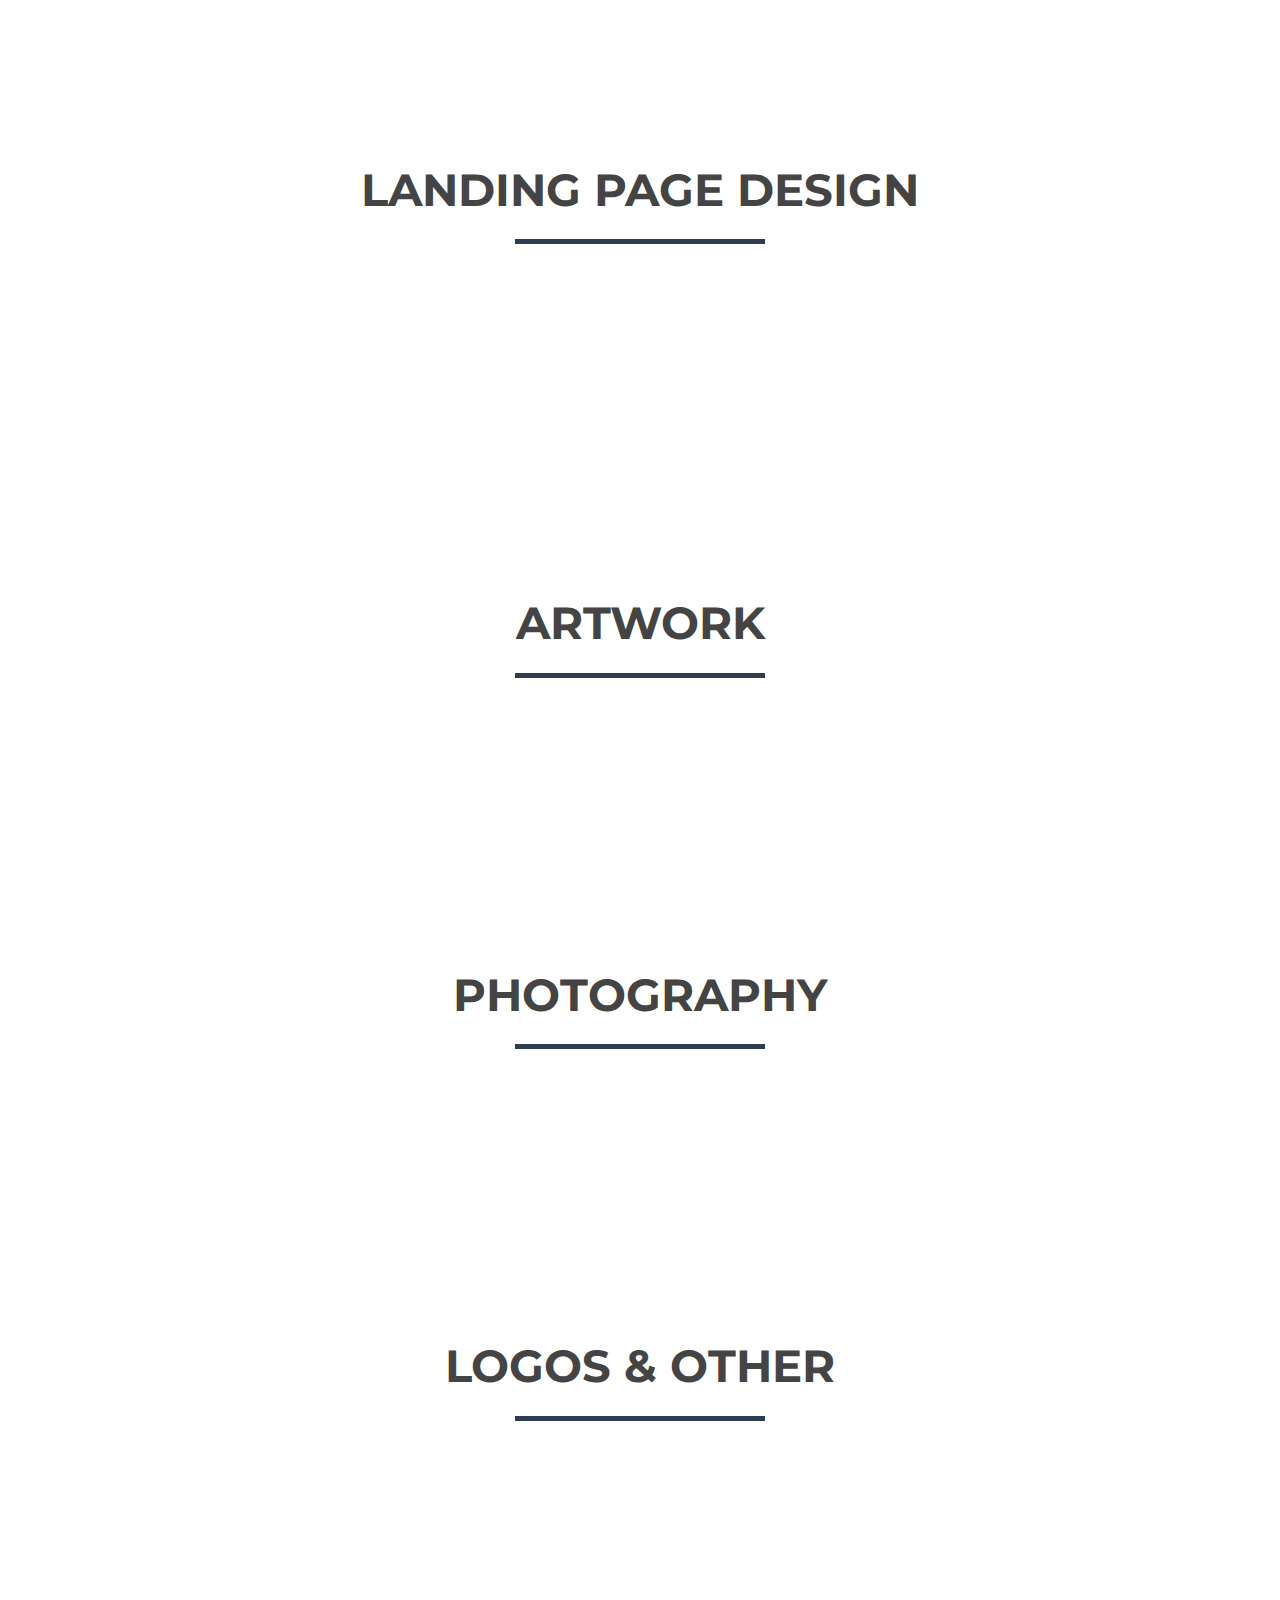
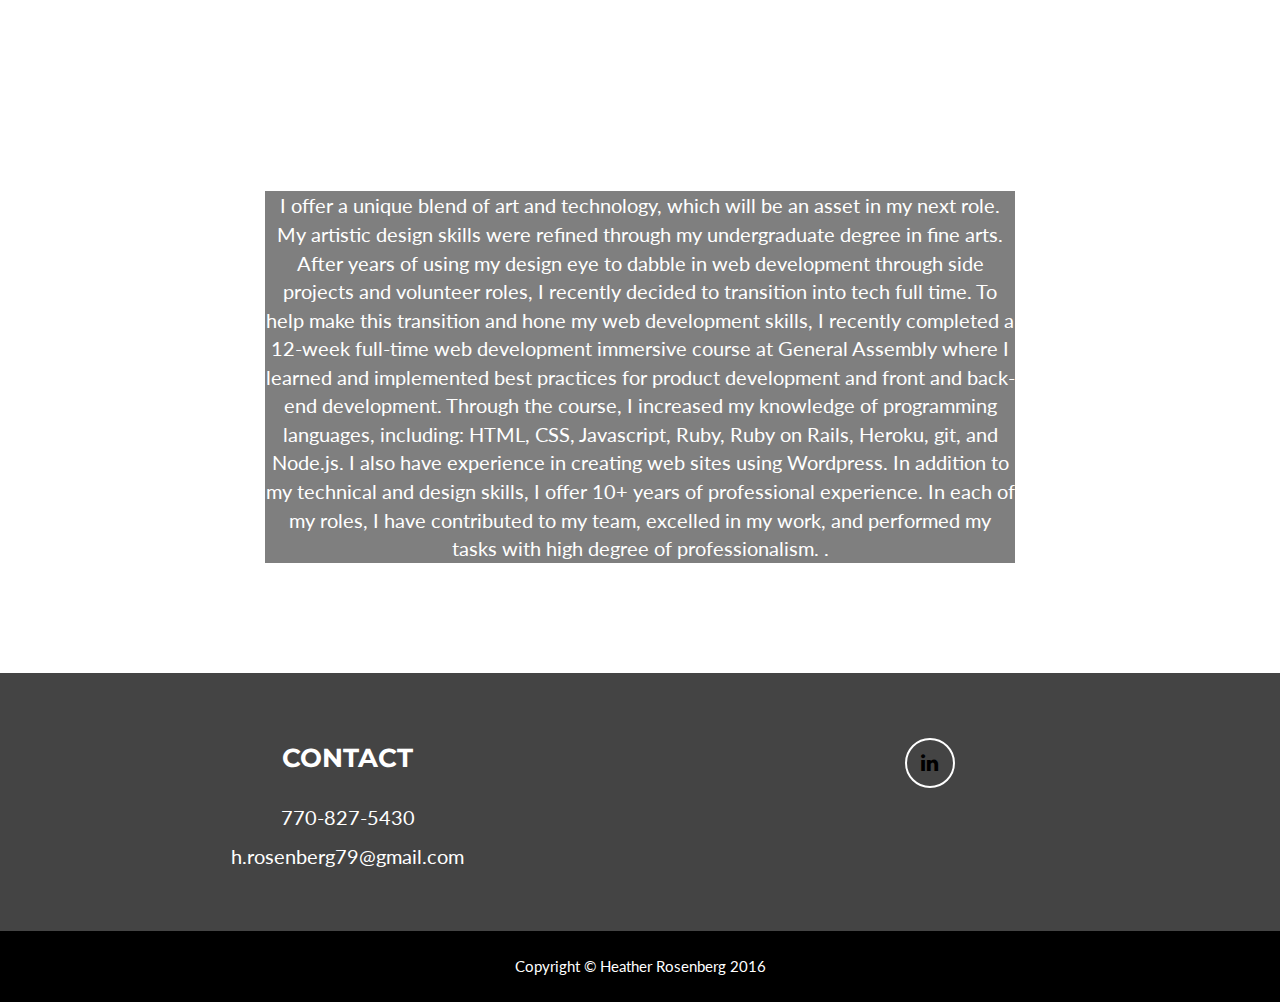
==== commit ae1964de: "Update index.html" ====
--- a/portfolio/index.html
+++ b/portfolio/index.html
@@ -78,7 +78,7 @@
                     <div class="intro-text">
                         <span class="name">Heather Rosenberg</span>
                         <hr class="star-light">
-                        <span class="skills">Full Stack Web Developer</span>
+                        <span class="skills">Web Developer/Designer</span>
                     </div>
                 </div>
             </div>
@@ -130,32 +130,32 @@
                     </a>
                 </div>
                 <div class="col-sm-4 portfolio-item">
-                    <a href="https://github.com/hrosenbe1/Tic-Tac-Toe" class="portfolio-link" data-toggle="modal" target="blank">
-                        <div class="caption">
-                            <div class="caption-content">
-                            <p>Javascript/Jquery</p>
-                                <i class="fa fa-search-plus fa-3x"></i>
-                            </div>
-                        </div>
-                        <img src="img/portfolio/ttt.png" class="img-responsive" alt="">
-                    </a>
-                </div>
-                <div class="col-sm-4 portfolio-item">
-                    <a href="http://www.stclairholdings.com" class="portfolio-link" data-toggle="modal" target="blank">
-                        <div class="caption">
-                            <div class="caption-content">
-                            <p>Wordpress</p>
-                                <i class="fa fa-search-plus fa-3x"></i>
-                            </div>
-                        </div>
-                        <img src="img/portfolio/stclair.png" class="img-responsive" alt="">
+                    <a href="http://www.son-tours.com/" class="portfolio-link" data-toggle="modal" target="blank">
+                        <div class="caption">
+                            <div class="caption-content">
+                            <p>Design/Build (Wordpress)</p>
+                                <i class="fa fa-search-plus fa-3x"></i>
+                            </div>
+                        </div>
+                        <img src="img/portfolio/sonToursWebsite.png" class="img-responsive" alt="">
+                    </a>
+                </div>
+                <div class="col-sm-4 portfolio-item">
+                    <a href="http://www.thgcpa.net/" class="portfolio-link" data-toggle="modal" target="blank">
+                        <div class="caption">
+                            <div class="caption-content">
+                            <p>Design/Build (Wordpress)</p>
+                                <i class="fa fa-search-plus fa-3x"></i>
+                            </div>
+                        </div>
+                        <img src="img/portfolio/thgcpaWebsite.png" class="img-responsive" alt="">
                     </a>
                 </div>
                 <div class="col-sm-4 portfolio-item">
                     <a href="http://www.mediumblue.com" class="portfolio-link" data-toggle="modal" target="blank">
                         <div class="caption">
                             <div class="caption-content">
-                            <p>Wordpress</p>
+                            <p>Build (Wordpress)</p>
                                 <i class="fa fa-search-plus fa-3x"></i>
                             </div>
                         </div>
@@ -245,7 +245,7 @@
                     </a>
                 </div>
                 <div class="col-sm-4 portfolio-item">
-                    <a href="http://reservations.concordhotels.com/pitlt-springhill-suites-pittsburgh-latrobe/" class="portfolio-link" data-toggle="modal" target="blank">
+                    <a href="#" class="portfolio-link" data-toggle="modal" target="blank">
                         <div class="caption">
                             <div class="caption-content">
                             <p>Unbounce - Concord</p>
@@ -256,7 +256,7 @@
                     </a>
                 </div>
                 <div class="col-sm-4 portfolio-item">
-                    <a href="http://reservations.concordhotels.com/pittsburghsouthside-house-hyatt-com/en/hotel/" class="portfolio-link" data-toggle="modal" target="blank">
+                    <a href="#" class="portfolio-link" data-toggle="modal" target="blank">
                         <div class="caption">
                             <div class="caption-content">
                             <p>Unbounce - Concord</p>
@@ -267,7 +267,7 @@
                     </a>
                 </div>
                 <div class="col-sm-4 portfolio-item">
-                    <a href="http://reservations.concordhotels.com/hilton-garden-inn-savannah-midtown/" class="portfolio-link" data-toggle="modal" target="blank">
+                    <a href="#" class="portfolio-link" data-toggle="modal" target="blank">
                         <div class="caption">
                             <div class="caption-content">
                             <p>Unbounce - Concord</p>
@@ -278,7 +278,7 @@
                     </a>
                 </div>
                 <div class="col-sm-4 portfolio-item">
-                    <a href="http://reservations.concordhotels.com/hampton-inn-and-suites-pittsburgh-airport-southsettlers-ridge/" class="portfolio-link" data-toggle="modal" target="blank">
+                    <a href="#" class="portfolio-link" data-toggle="modal" target="blank">
                         <div class="caption">
                             <div class="caption-content">
                             <p>Unbounce - Concord</p>
@@ -289,7 +289,7 @@
                     </a>
                 </div>
                 <div class="col-sm-4 portfolio-item">
-                    <a href="http://reservations.concordhotels.com/pitok-courtyard-pittsburgh-shadyside/" class="portfolio-link" data-toggle="modal" target="blank">
+                    <a href="#" class="portfolio-link" data-toggle="modal" target="blank">
                         <div class="caption">
                             <div class="caption-content">
                             <p>Unbounce - Concord</p>
@@ -300,7 +300,7 @@
                     </a>
                 </div>
                 <div class="col-sm-4 portfolio-item">
-                    <a href="http://reservations.concordhotels.com/miami-airport-east/hyatt/en/hotel/" class="portfolio-link" data-toggle="modal" target="blank">
+                    <a href="#" class="portfolio-link" data-toggle="modal" target="blank">
                         <div class="caption">
                             <div class="caption-content">
                             <p>Unbounce - Concord</p>
@@ -326,7 +326,7 @@
             </div>
             <div class="row">
                 <div class="col-sm-4 portfolio-item">
-                    <a href="http://hrosenbe1.github.io/Portfolio/portfolio/" class="portfolio-link" data-toggle="modal" target="blank">
+                    <a href="#" class="portfolio-link" data-toggle="modal" target="blank">
                         <div class="caption">
 
                             <div class="caption-content">
@@ -338,7 +338,7 @@
                     </a>
                 </div>
                 <div class="col-sm-4 portfolio-item">
-                    <a href="http://hrosenbe1.github.io/Portfolio/portfolio/" target="blank" class="portfolio-link" data-toggle="modal">
+                    <a href="#" target="blank" class="portfolio-link" data-toggle="modal">
                         <div class="caption">
                             <div class="caption-content">
                             <p>Mixed Media</p>
@@ -349,7 +349,7 @@
                     </a>
                 </div>
                 <div class="col-sm-4 portfolio-item">
-                    <a href="http://hrosenbe1.github.io/Portfolio/portfolio/" class="portfolio-link" data-toggle="modal" target="blank">
+                    <a href="#" class="portfolio-link" data-toggle="modal" target="blank">
                         <div class="caption">
                             <div class="caption-content">
                             <p>Mixed Media<p>
@@ -360,7 +360,7 @@
                     </a>
                 </div>
                 <div class="col-sm-4 portfolio-item">
-                    <a href="http://hrosenbe1.github.io/Portfolio/portfolio/" class="portfolio-link" data-toggle="modal" target="blank">
+                    <a href="#" class="portfolio-link" data-toggle="modal" target="blank">
                         <div class="caption">
                             <div class="caption-content">
                             <p>Screent Print/Inkjet</p>
@@ -371,7 +371,7 @@
                     </a>
                 </div>
                 <div class="col-sm-4 portfolio-item">
-                    <a href="http://hrosenbe1.github.io/Portfolio/portfolio/" class="portfolio-link" data-toggle="modal" target="blank">
+                    <a href="#" class="portfolio-link" data-toggle="modal" target="blank">
                         <div class="caption">
                             <div class="caption-content">
                             <p>Screenprint/Inkjet</p>
@@ -382,7 +382,7 @@
                     </a>
                 </div>
                 <div class="col-sm-4 portfolio-item">
-                    <a href="http://hrosenbe1.github.io/Portfolio/portfolio/" class="portfolio-link" data-toggle="modal" target="blank">
+                    <a href="#" class="portfolio-link" data-toggle="modal" target="blank">
                         <div class="caption">
                             <div class="caption-content">
                             <p>Screenprint</p>
@@ -409,7 +409,7 @@
             </div>
             <div class="row">
                 <div class="col-sm-4 portfolio-item">
-                    <a href="http://hrosenbe1.github.io/Portfolio/portfolio/" class="portfolio-link" data-toggle="modal" target="blank">
+                    <a href="#" class="portfolio-link" data-toggle="modal" target="blank">
                         <div class="caption">
 
                             <div class="caption-content">
@@ -421,7 +421,7 @@
                     </a>
                 </div>
                 <div class="col-sm-4 portfolio-item">
-                    <a href="http://hrosenbe1.github.io/Portfolio/portfolio/" target="blank" class="portfolio-link" data-toggle="modal">
+                    <a href="#" target="blank" class="portfolio-link" data-toggle="modal">
                         <div class="caption">
                             <div class="caption-content">
                             <p>Photography</p>
@@ -432,7 +432,7 @@
                     </a>
                 </div>
                 <div class="col-sm-4 portfolio-item">
-                    <a href="http://hrosenbe1.github.io/Portfolio/portfolio/" class="portfolio-link" data-toggle="modal" target="blank">
+                    <a href="#" class="portfolio-link" data-toggle="modal" target="blank">
                         <div class="caption">
                             <div class="caption-content">
                             <p>Photography<p>
@@ -443,7 +443,7 @@
                     </a>
                 </div>
                 <div class="col-sm-4 portfolio-item">
-                    <a href="http://hrosenbe1.github.io/Portfolio/portfolio/" class="portfolio-link" data-toggle="modal" target="blank">
+                    <a href="#" class="portfolio-link" data-toggle="modal" target="blank">
                         <div class="caption">
                             <div class="caption-content">
                             <p>Photography</p>
@@ -454,7 +454,7 @@
                     </a>
                 </div>
                 <div class="col-sm-4 portfolio-item">
-                    <a href="http://hrosenbe1.github.io/Portfolio/portfolio/" class="portfolio-link" data-toggle="modal" target="blank">
+                    <a href="#" class="portfolio-link" data-toggle="modal" target="blank">
                         <div class="caption">
                             <div class="caption-content">
                             <p>Photography</p>
@@ -465,7 +465,7 @@
                     </a>
                 </div>
                 <div class="col-sm-4 portfolio-item">
-                    <a href="http://hrosenbe1.github.io/Portfolio/portfolio/" class="portfolio-link" data-toggle="modal" target="blank">
+                    <a href="#" class="portfolio-link" data-toggle="modal" target="blank">
                         <div class="caption">
                             <div class="caption-content">
                             <p>Photography</p>
@@ -492,7 +492,7 @@
             </div>
             <div class="row">
                 <div class="col-sm-4 portfolio-item">
-                    <a href="http://hrosenbe1.github.io/Portfolio/portfolio/" class="portfolio-link" data-toggle="modal" target="blank">
+                    <a href="#" class="portfolio-link" data-toggle="modal" target="blank">
                         <div class="caption">
 
                             <div class="caption-content">
@@ -504,7 +504,7 @@
                     </a>
                 </div>
                 <div class="col-sm-4 portfolio-item">
-                    <a href="http://hrosenbe1.github.io/Portfolio/portfolio/" target="blank" class="portfolio-link" data-toggle="modal">
+                    <a href="#" target="blank" class="portfolio-link" data-toggle="modal">
                         <div class="caption">
                             <div class="caption-content">
                             <p>Giant Banner</p>
